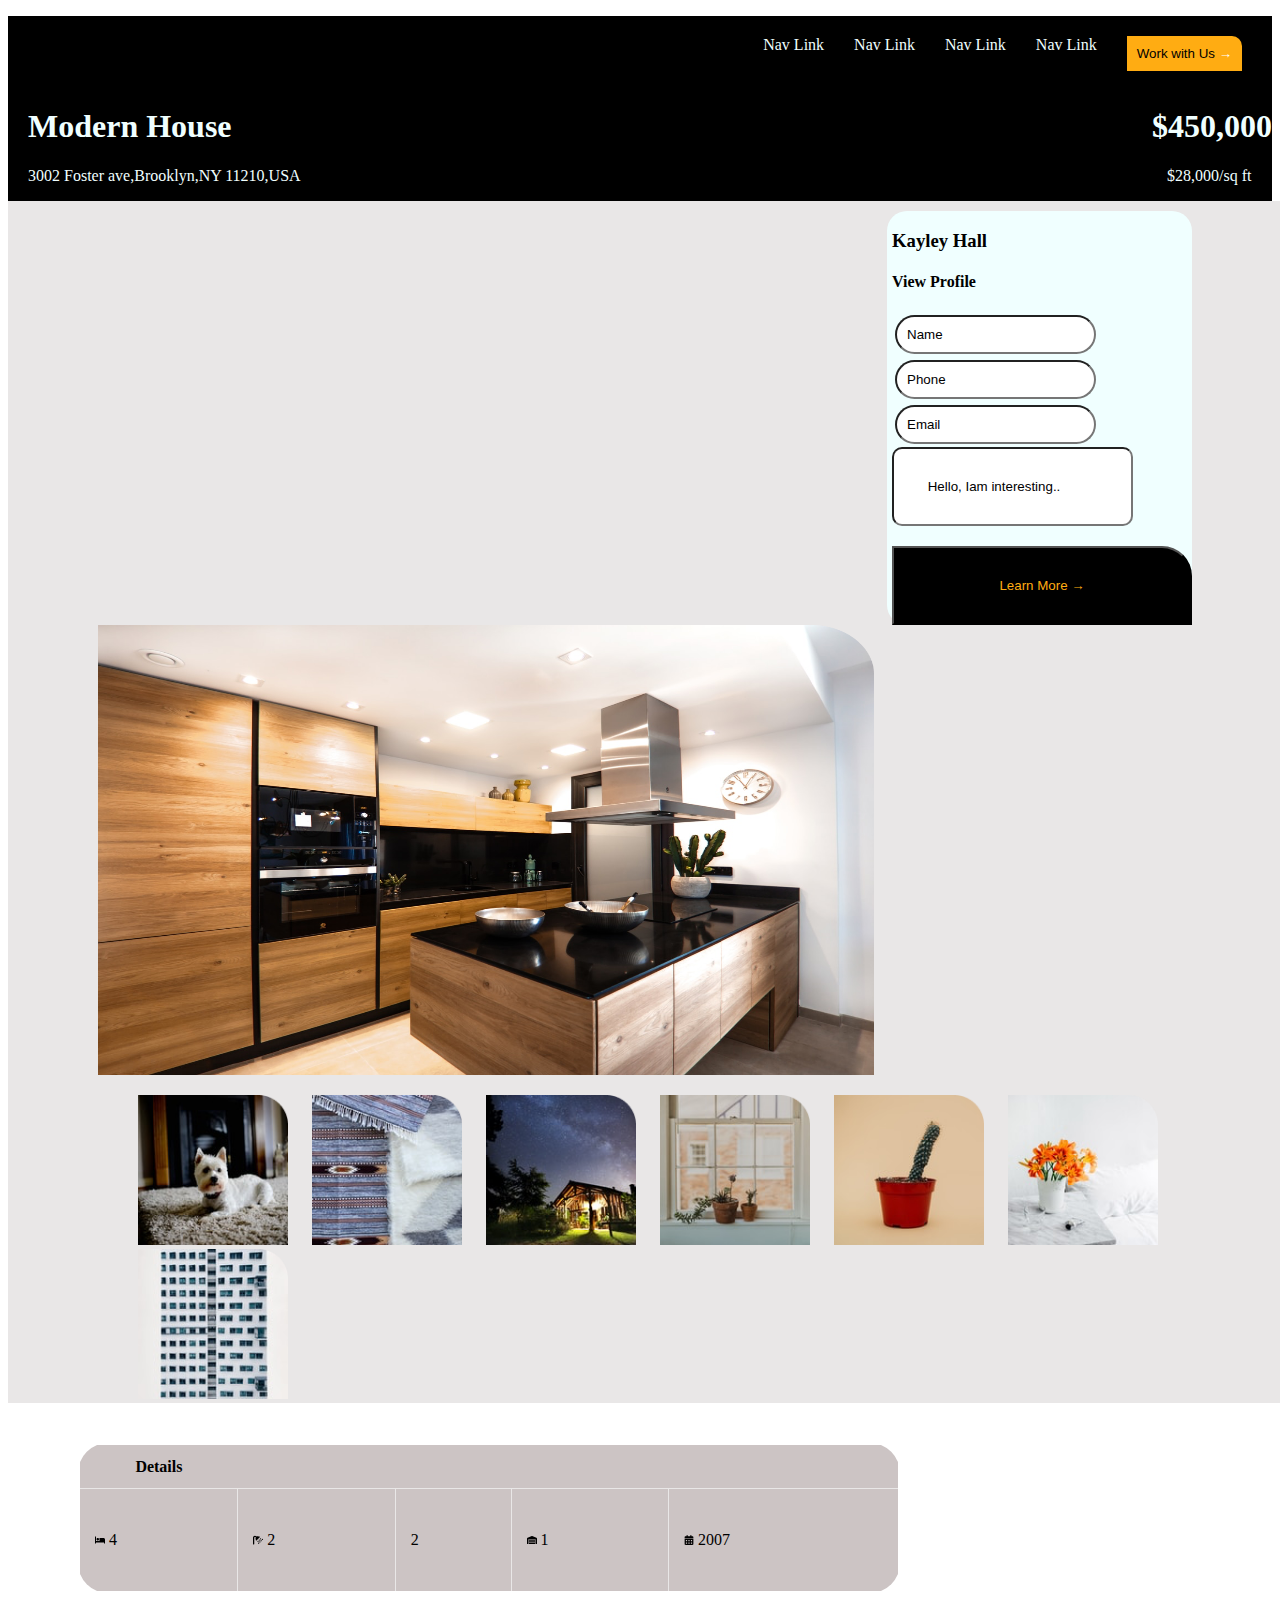
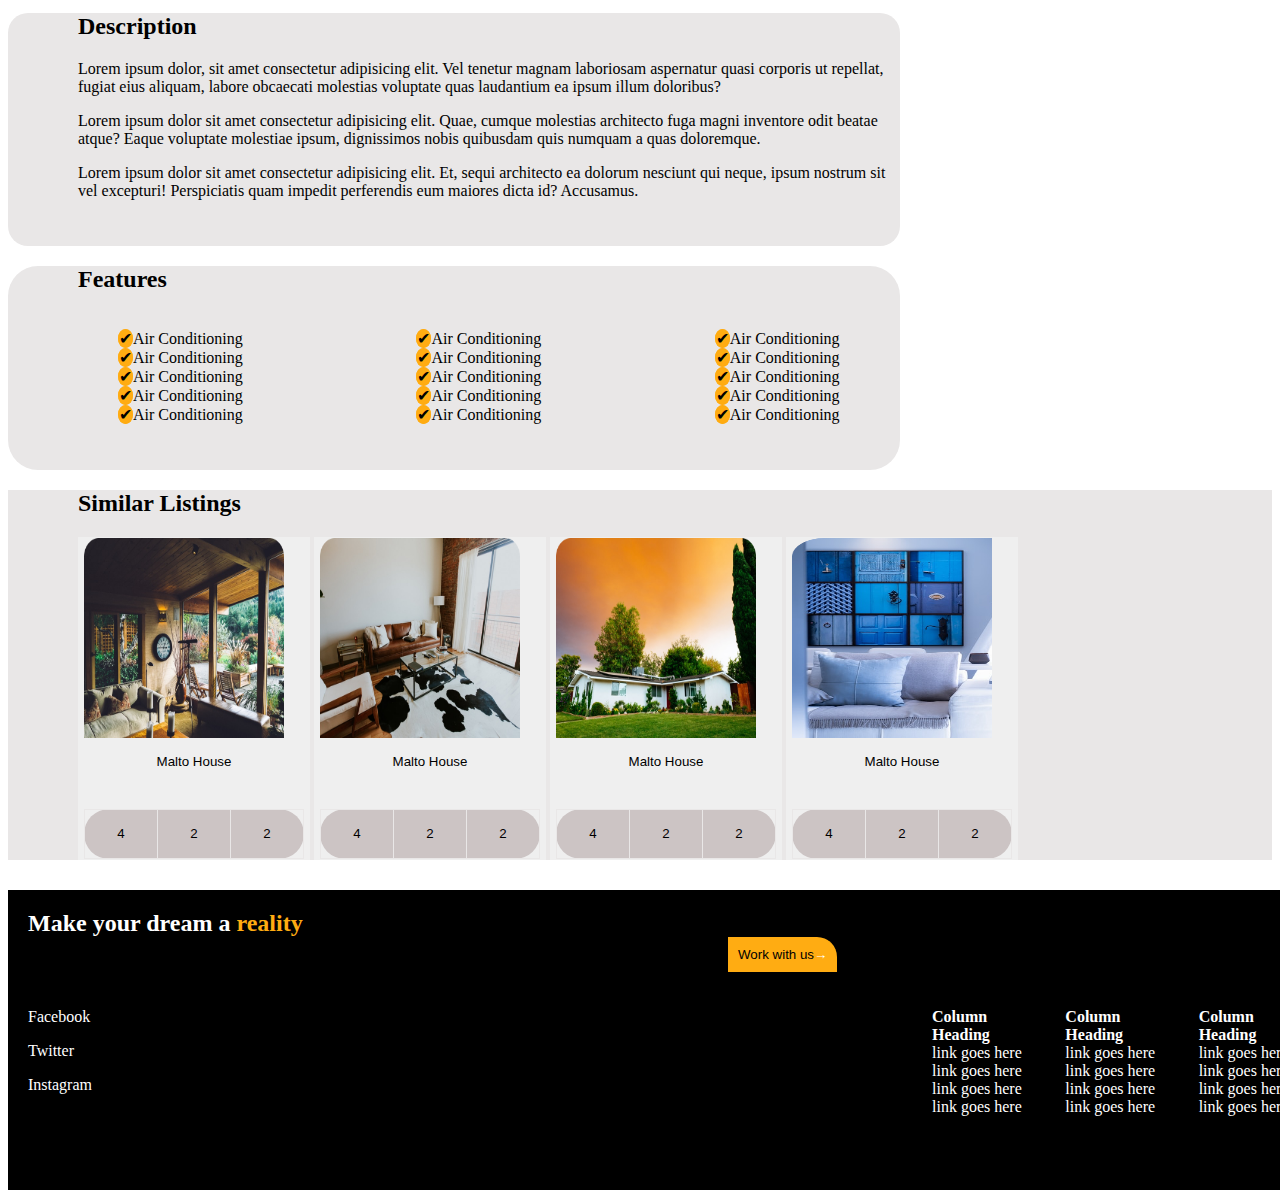
==== assests/page/index.html @ 12d3f443 "adds icons to class table" ====
<!DOCTYPE html>
<html lang="en">
<head>
    <meta charset="UTF-8">
    <meta http-equiv="X-UA-Compatible" content="IE=edge">
    <meta name="viewport" content="width=device-width, initial-scale=1.0">
    <title>Document</title>
    <link rel="stylesheet" href="../css/style.css">
</head>
<body>
    <header id="headerone">
       <ul>
           <li>Nav Link</li>
           <li>Nav Link</li>
           <li>Nav Link</li>
           <li>Nav Link</li>
           <li><button style="padding:10px; background-color: #FFAC12; border-top-right-radius: 10px;">Work with Us <span style="color:white"> &#8594</span></button></li>
       </ul> 
       <div id="headertwo">
            <div>
                <h1>Modern House</h1>
                <p>3002 Foster ave,Brooklyn,NY 11210,USA</p>
            </div>
            <div>
                <H1>$450,000</H1>
                <P style="padding-left:15px">$28,000/sq ft</P>
            </div>
       </div>
    </header>

    <section class="slideshow">
        <div>
            <form>
                <h3>Kayley Hall</h3>
                <h4> View Profile</h4>
            
                <input type="text" id="name" name="" value="Name"><br>
                <input type="tel" id="number" name="" value="Phone"><br>
                <input type="Email" id="email" name="" value="Email"><br>
                <input type="text" id="text" name="" value=" Hello, Iam interesting.."><br>
                <input type="Submit" id="submit" name="" value="Learn More &#8594"> <br>
            </form>
        <div id="homeimage">
            <img src="../image/Property House.png" width="65%" height="450px" id="slide1">
            <ul id="slidepic">
                <li><img src="../image/Rectangle.png" width="150px" height="150px"></li>
                <li><img src="../image/Rectangle-1.png" width="150px" height="150px"></li>
                <li><img src="../image/Rectangle-2.png" width="150px" height="150px"></li>
                <li><img src="../image/Rectangle-3.png" width="150px" height="150px"></li>
                <li><img src="../image/Rectangle-4.png" width="150px" height="150px"></li>
                <li><img src="../image/Rectangle-5.png" width="150px" height="150px"></li>
                <li><img src="../image/Rectangle-6.png" width="150px" height="150px"></li>
            </ul>
        </div>
    </section>
    <section class="table">
        <table>
            <th>Details</th>
            <tr>
                <td><svg xmlns="http://www.w3.org/2000/svg" viewBox="0 0 640 512"><path d="M176 288C220.1 288 256 252.1 256 208S220.1 128 176 128S96 163.9 96 208S131.9 288 176 288zM544 128H304C295.2 128 288 135.2 288 144V320H64V48C64 39.16 56.84 32 48 32h-32C7.163 32 0 39.16 0 48v416C0 472.8 7.163 480 16 480h32C56.84 480 64 472.8 64 464V416h512v48c0 8.837 7.163 16 16 16h32c8.837 0 16-7.163 16-16V224C640 170.1 597 128 544 128z"/></svg> 4</td>
                <td><svg xmlns="http://www.w3.org/2000/svg" viewBox="0 0 512 512"><path d="M288 384c-17.67 0-32 14.33-32 32c0 17.67 14.33 32 32 32s32-14.33 32-32C320 398.3 305.7 384 288 384zM416 256c-17.67 0-32 14.33-32 32c0 17.67 14.33 32 32 32s32-14.33 32-32C448 270.3 433.7 256 416 256zM480 192c-17.67 0-32 14.33-32 32c0 17.67 14.33 32 32 32s32-14.33 32-32C512 206.3 497.7 192 480 192zM288 320c0-17.67-14.33-32-32-32s-32 14.33-32 32c0 17.67 14.33 32 32 32S288 337.7 288 320zM320 224c-17.67 0-32 14.33-32 32c0 17.67 14.33 32 32 32s32-14.33 32-32C352 238.3 337.7 224 320 224zM384 224c17.67 0 32-14.33 32-32c0-17.67-14.33-32-32-32s-32 14.33-32 32C352 209.7 366.3 224 384 224zM352 320c-17.67 0-32 14.33-32 32c0 17.67 14.33 32 32 32s32-14.33 32-32C384 334.3 369.7 320 352 320zM347.3 91.31l-11.31-11.31c-6.248-6.248-16.38-6.248-22.63 0l-6.631 6.631c-35.15-26.29-81.81-29.16-119.6-8.779L170.5 61.25C132.2 22.95 63.65 18.33 21.98 71.16C7.027 90.11 0 114.3 0 138.4V464C0 472.8 7.164 480 16 480h32C56.84 480 64 472.8 64 464V131.9c0-19.78 16.09-35.87 35.88-35.87c9.438 0 18.69 3.828 25.38 10.5l16.61 16.61C121.5 160.9 124.3 207.6 150.6 242.7L144 249.4c-6.248 6.248-6.248 16.38 0 22.63l11.31 11.31c6.248 6.25 16.38 6.25 22.63 0l169.4-169.4C353.6 107.7 353.6 97.56 347.3 91.31z"/></svg> 2</td>
                <td>2</td>
                <td> <svg xmlns="http://www.w3.org/2000/svg" viewBox="0 0 640 512"><path d="M0 488V171.3C0 145.2 15.93 121.6 40.23 111.9L308.1 4.753C315.7 1.702 324.3 1.702 331.9 4.753L599.8 111.9C624.1 121.6 640 145.2 640 171.3V488C640 501.3 629.3 512 616 512H568C554.7 512 544 501.3 544 488V223.1C544 206.3 529.7 191.1 512 191.1H128C110.3 191.1 96 206.3 96 223.1V488C96 501.3 85.25 512 72 512H24C10.75 512 0 501.3 0 488zM152 512C138.7 512 128 501.3 128 488V432H512V488C512 501.3 501.3 512 488 512H152zM128 336H512V400H128V336zM128 224H512V304H128V224z"/></svg> 1</td>
                <td><svg xmlns="http://www.w3.org/2000/svg" viewBox="0 0 448 512"><path d="M160 32V64H288V32C288 14.33 302.3 0 320 0C337.7 0 352 14.33 352 32V64H400C426.5 64 448 85.49 448 112V160H0V112C0 85.49 21.49 64 48 64H96V32C96 14.33 110.3 0 128 0C145.7 0 160 14.33 160 32zM0 192H448V464C448 490.5 426.5 512 400 512H48C21.49 512 0 490.5 0 464V192zM64 304C64 312.8 71.16 320 80 320H112C120.8 320 128 312.8 128 304V272C128 263.2 120.8 256 112 256H80C71.16 256 64 263.2 64 272V304zM192 304C192 312.8 199.2 320 208 320H240C248.8 320 256 312.8 256 304V272C256 263.2 248.8 256 240 256H208C199.2 256 192 263.2 192 272V304zM336 256C327.2 256 320 263.2 320 272V304C320 312.8 327.2 320 336 320H368C376.8 320 384 312.8 384 304V272C384 263.2 376.8 256 368 256H336zM64 432C64 440.8 71.16 448 80 448H112C120.8 448 128 440.8 128 432V400C128 391.2 120.8 384 112 384H80C71.16 384 64 391.2 64 400V432zM208 384C199.2 384 192 391.2 192 400V432C192 440.8 199.2 448 208 448H240C248.8 448 256 440.8 256 432V400C256 391.2 248.8 384 240 384H208zM320 432C320 440.8 327.2 448 336 448H368C376.8 448 384 440.8 384 432V400C384 391.2 376.8 384 368 384H336C327.2 384 320 391.2 320 400V432z"/></svg> 2007</td>
            </tr>

        </table>

    </section>
    <section id="description">
        <h2>Description</h2>
        <p>Lorem ipsum dolor, sit amet consectetur adipisicing elit. Vel tenetur magnam laboriosam aspernatur quasi corporis ut repellat, fugiat eius aliquam, labore obcaecati molestias voluptate quas laudantium ea ipsum illum doloribus? </p>
        <P>Lorem ipsum dolor sit amet consectetur adipisicing elit. Quae, cumque molestias architecto fuga magni inventore odit beatae atque? Eaque voluptate molestiae ipsum, dignissimos nobis quibusdam quis numquam a quas doloremque.</P>
        <p>Lorem ipsum dolor sit amet consectetur adipisicing elit. Et, sequi architecto ea dolorum nesciunt qui neque, ipsum nostrum sit vel excepturi! Perspiciatis quam impedit perferendis eum maiores dicta id? Accusamus. </p>
    </section>
    
    <section id="features">
        <h2>Features</h2>
        <div id="featureone">
            <div>
                <ul>
                    <li> <span class="ticks">&#10004;</span>Air Conditioning</li>
                    <li><span class="ticks">&#10004;</span>Air Conditioning</li>
                    <li><span class="ticks">&#10004;</span>Air Conditioning</li>
                    <li><span class="ticks">&#10004;</span>Air Conditioning</li>
                    <li><span class="ticks">&#10004;</span>Air Conditioning</li>
                </ul>
            </div>
            <div>
                <ul>
                    <li><span class="ticks">&#10004;</span>Air Conditioning</li>
                    <li><span class="ticks">&#10004;</span>Air Conditioning</li>
                    <li><span class="ticks">&#10004;</span>Air Conditioning</li>
                    <li><span class="ticks">&#10004;</span>Air Conditioning</li>
                    <li><span class="ticks">&#10004;</span>Air Conditioning</li>
                </ul>
            </div>
            <div>
        
                <ul>
                    <li><span class="ticks">&#10004;</span>Air Conditioning</li>
                    <li><span class="ticks">&#10004;</span>Air Conditioning</li>
                    <li><span class="ticks">&#10004;</span>Air Conditioning</li>
                    <li><span class="ticks">&#10004;</span>Air Conditioning</li>
                    <li><span class="ticks">&#10004;</span>Air Conditioning</li>
                </ul>
            </div>
        </div>

    </section>
    <section>
        <h2 style="padding-left:70px">Similar Listings</h2>
        <div id="listings">
            <button>
                <img src="../image/Rectangle-7.png" width="200px" height="200px"   alt="">
                <p>Malto House</p>
                <table>
                    <tr>
                        <td>4</td>
                        <td>2</td>
                        <td>2</td>
                    </tr>
                </table>
            </button>
            <button>
        
                <img src="../image/Rectangle-8.png"  width="200px" height="200px"   alt="">
                <p>Malto House</p>
                <table>
                    <tr>
                        <tr>
                            <td>4</td>
                            <td>2</td>
                            <td>2</td>
                        </tr>
                    </tr>
                </table>
            </button>
            <button>
                <img src="../image/Rectangle-9.png"  width="200px" height="200px"  alt="">
                <p>Malto House</p>
                <table>
                    <tr>
                        <td>4</td>
                        <td>2</td>
                        <td>2</td>
                    </tr>
                </table>
            </button>
            <button>
                <img src="../image/Rectangle-10.png" width="200px" height="200px" alt="">
                <p>Malto House</p>
                <table>
                    <tr>
                        <td>4</td>
                        <td>2</td>
                        <td>2</td>
                    </tr>
                </table>
            </button>
        </div>
    </section>
    <section class="footertwo">
        <h2 style="margin-top:30px; padding-top: 20px;">Make your dream a  <span style="color:#FFAC12; padding-right: 300px;"> reality </span> <button style="padding:10px; background-color: #FFAC12;border-top-right-radius: 20px; margin-left: 700px;"> Work with us<span style="color:white">&#8594</span> </button></h2>
        <footer>
           
            <div id="social">
                <p>Facebook</p>
                <p>Twitter</p>
                <p>Instagram</p>
            </div>
            <div id="list">
                <ul>
                    <li><b>Column Heading</b></li>
                    <li>link goes here</li>
                    <li>link goes here</li>
                    <li>link goes here</li>
                    <li>link goes here</li>
                </ul>
                <ul>
                    <li><b>Column Heading</b></li>
                    <li>link goes here</li>
                    <li>link goes here</li>
                    <li>link goes here</li>
                    <li>link goes here</li>
                </ul>
                <ul>
                    <li><b>Column Heading</b></li>
                    <li>link goes here</li>
                    <li>link goes here</li>
                    <li>link goes here</li>
                    <li>link goes here</li>
                    
                </ul>
            </div>
        </footer>

    </section>
    
</body>
</html>
---- assests/css/style.css ----
body{
  font-family: poppins,Actor,Adamina;  
  
 
  
}
nav{
    width: 100%;
    height:500px;
    background-image:url("../image/moving\ 1.png");
    background-size: cover;
    
}
nav>ul{
    display: flex;
    justify-content:right;
}
nav>ul>li{
    display: inline-block;
    margin-right: 30px;
    color: rgb(72, 78, 78);
}
.navinfo{
    width: 50%;
    margin-top: 40px;
}
section{
    width:100%;
    background-color: rgb(233,231,231);

}
.sectiontwo{
    margin-top: 20px;
    display: flex;
    padding-left: 150px;
}
#image1{
    
padding: 10px;
}
#sectioninfo{
    padding-left: 100px;
}

section>div>ul{
    display: flex;
    list-style:none ;
    margin-top: 60px;
    
    
}
#row1{

    margin-left: 30px;
    justify-content: space-around;
    padding:20px;
    
    
}
#row2{
    margin-left: 30px;
    justify-content: space-around;
    padding:20px;
    margin-bottom: 20px;
    
}
.sectionthree{
    background-color: black;
    height: 300px;
    
   

}
.sectionthree h2{
    color: white;
}
.sectionthree ul{
    color: white;
    list-style: none;
}
.sectionthree p{
    color:white

}
footer{
    display: flex;
}
#three{
    display: flex;
    padding-top: 0px;
    margin-left: 800px;

}
button{
    border: 0px;
}



/* CSS code for page TWO */


#headerone{
    background-color: black;
    color: azure;
    padding-left: 20px;
}

#headertwo{
    display: flex;
    justify-content: space-between;
}
#headerone>ul{
    list-style: none;
    display: flex;
    justify-content:right;
    padding-top: 20px;
    
}
#headerone>ul>li{
    padding-right: 30px;
}
button{
    border-style: none;
}

.slideshow{
    padding-left: 20px;
}
#homeimage{
    padding-left: 70px;
}
#slidepic{

}

#slidepic li{
    
    display: inline-block

}
#slidepic>ul{
    width: 65%;
   
}

form{
    float: right;
    background-color: azure;
    margin-top: 10px;
    border-radius: 20px;
    padding-left: 5px;
    margin-right: 100px;
    
}
#name,#email,#number{
    border-radius: 20px;
    margin: 3px;
    padding: 10px;

}
#text{
    padding:30px;
    border-radius: 10px;
}
#submit{
    margin-top: 20px;
    background-color: black;
    color:#FFAC12;
    padding: 30px;
    width: 300px;
    border-top-right-radius: 30px;
}
table,tr,td{
    padding: 15px;
    border: 2px solid white;
    border-collapse: collapse;
    

}
table{
    width: 100%;
    margin-top:40px;
    margin-left: 0px;
    border-radius: 30px;
    background-color:rgb(204, 196, 196);
    height: 150px;

}
.table{
    background-color: white;
    border-radius: 20px;
    width: 65%;
    padding-left: 70px;
    
}
#description{
    border-radius: 20px;
    width: 65%;
    padding-left:70px;
    padding-bottom: 30px;
    
}
#featureone{
   display: flex;
   justify-content: space-between;
   padding-right: 60px;
   padding-bottom: 30px;


}
#features{
  border-radius: 30px;  
  width: 65%;
  padding-left: 70px;
}
#featureone>div>ul{
    list-style: none;

}
#feature>div>ul>li:before{
    content: '\2713';

}
.ticks{
    border-radius: 50%;
    border: 1px solid #FFAC12;
    background-color: #FFAC12;
}
.footertwo{
    background-color: black;
    height: 300px;
    padding-left: 20px;
   

}
.footertwo h2{
    color: white;
}
.footertwo ul{
    color: white;
    list-style: none;
}
.footertwo p{
    color:white

}
footer{
    display: flex;
}
#list{
    display: flex;
    padding-top: 0px;
    margin-left: 800px;
    
}
img{
margin-right:20px;
justify-content: space-between;
}

button>table{
    height:50px;
    padding-top:none;
    border-collapse: collapse;
    border:1px solid lightgrey
    
}
tr,td{
    border: 1px solid rgb(233,231,231);
    border-collapse: collapse;
}
#listings{
    padding-left: 70px;
}
svg{
    width: 10px;
    height: 10px;
}
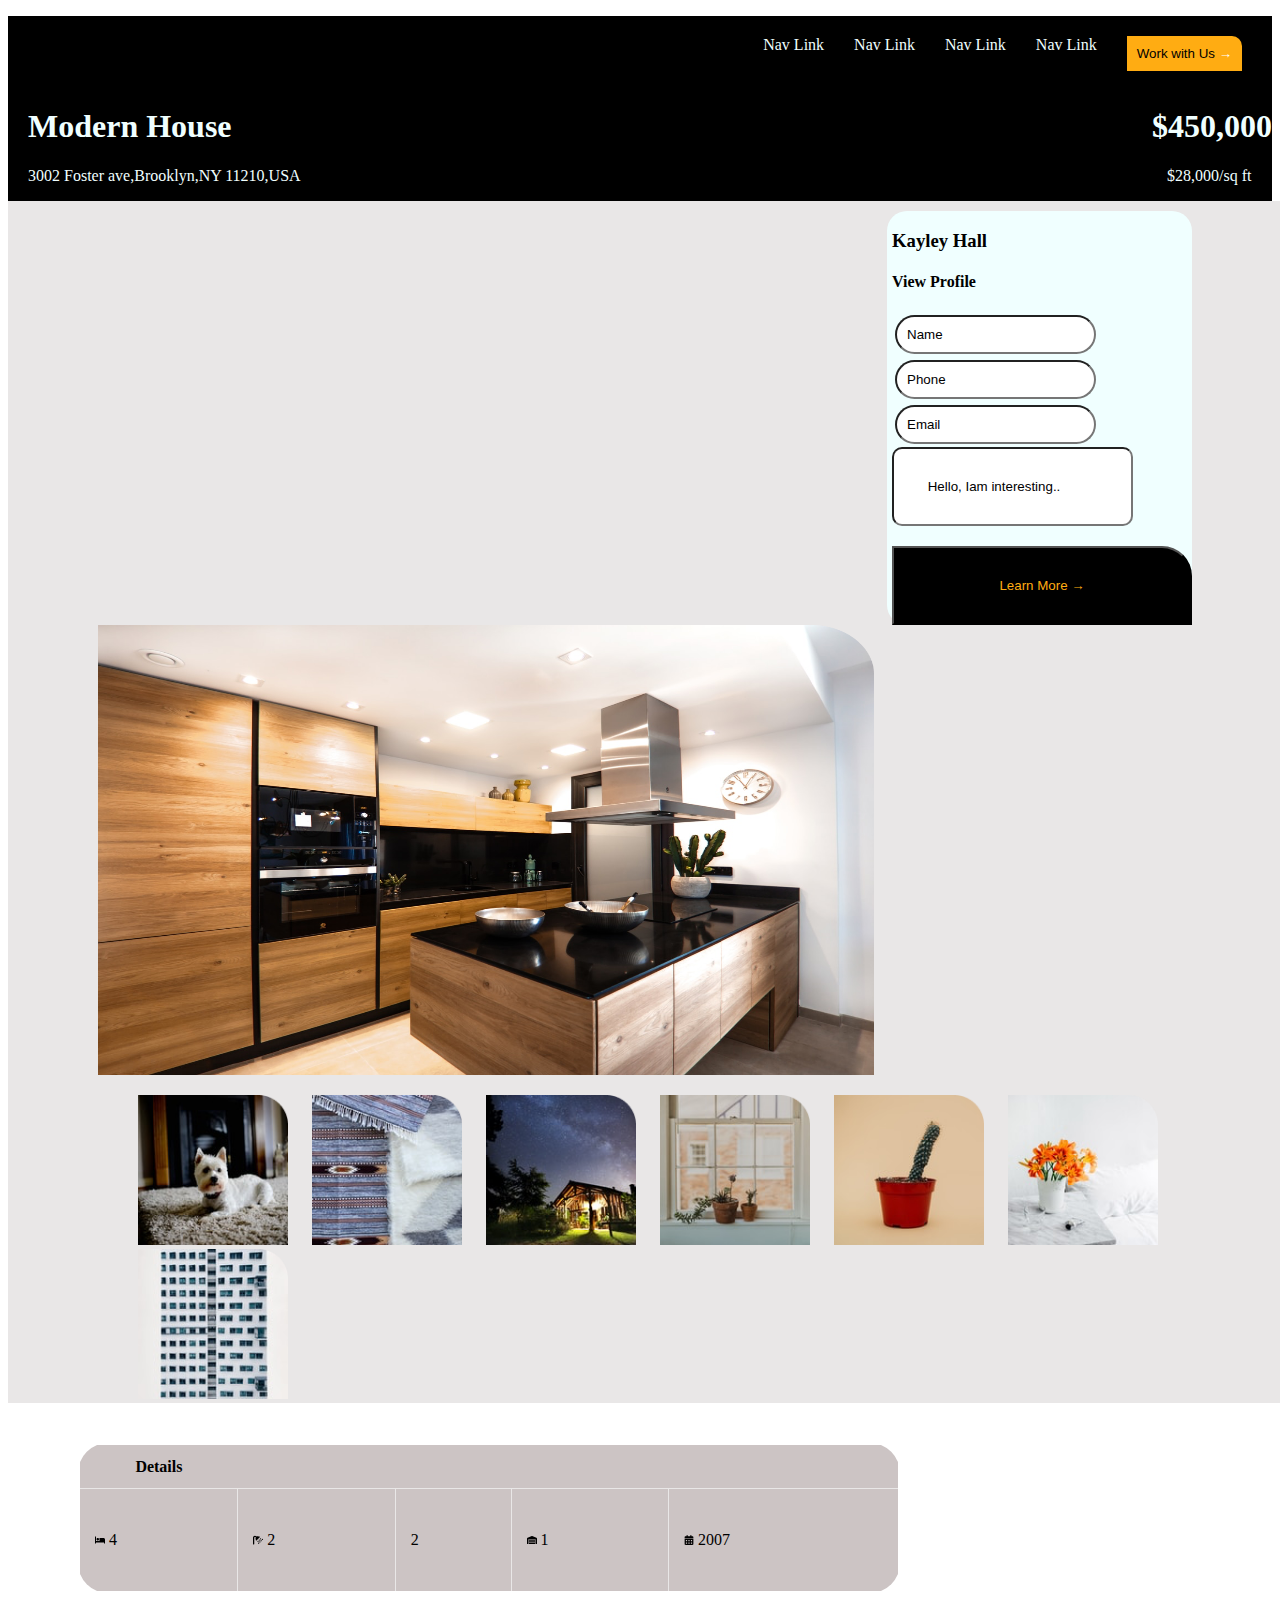
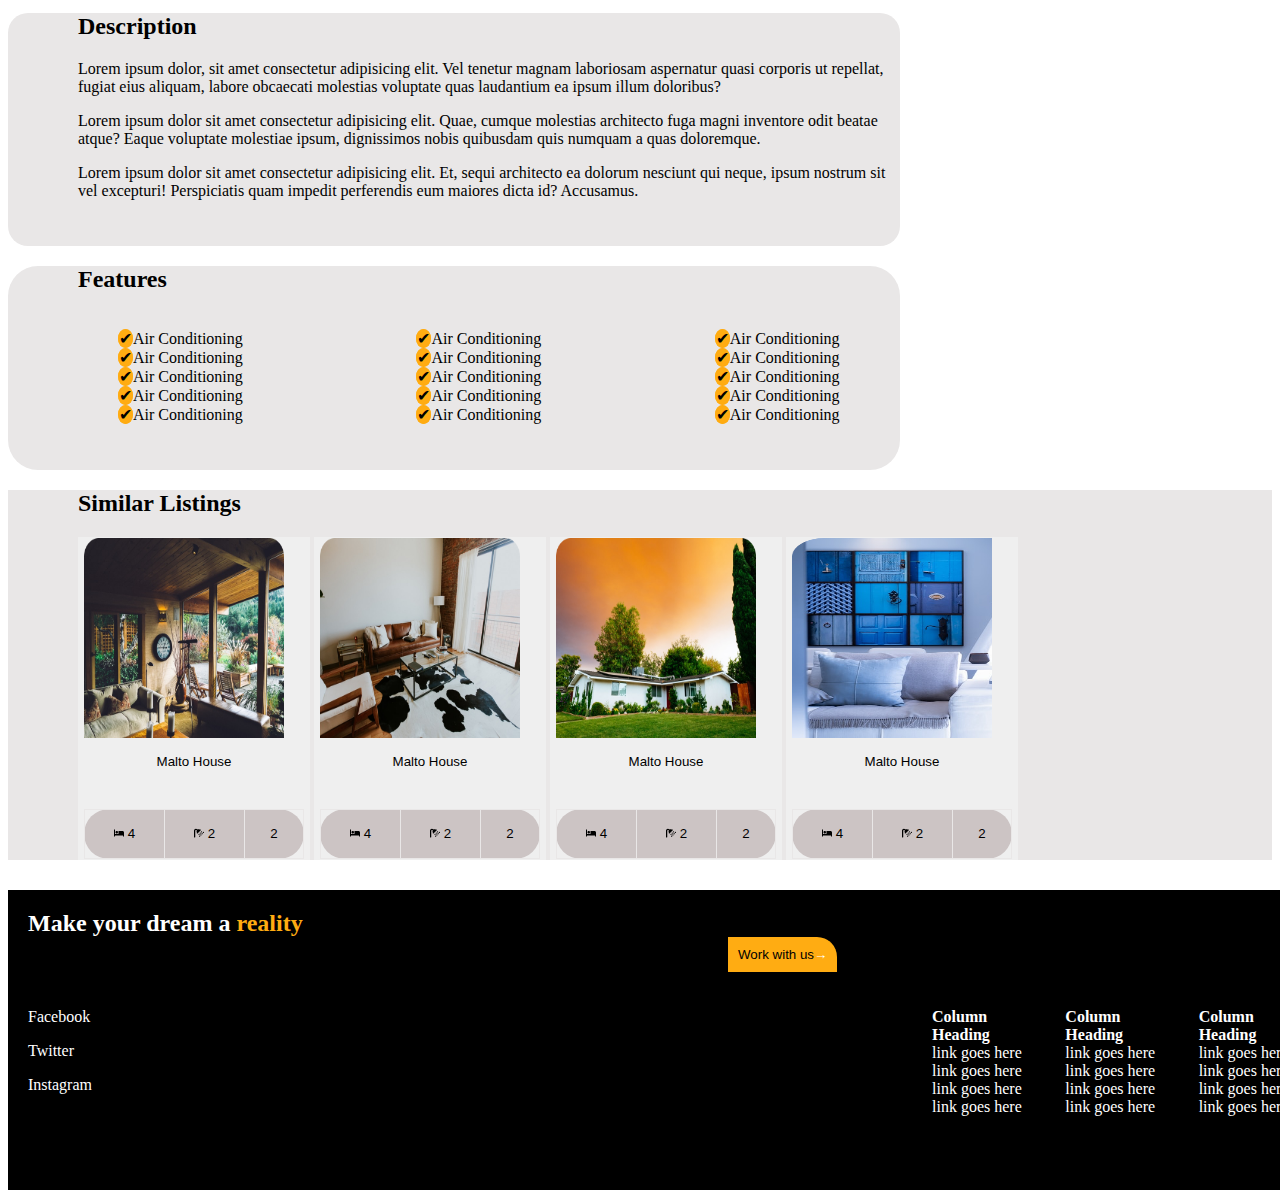
==== commit a178728f: "adds icons to id listings" ====
--- a/assests/page/index.html
+++ b/assests/page/index.html
@@ -116,8 +116,8 @@
                 <p>Malto House</p>
                 <table>
                     <tr>
-                        <td>4</td>
-                        <td>2</td>
+                        <td> <svg xmlns="http://www.w3.org/2000/svg" viewBox="0 0 640 512"><path d="M176 288C220.1 288 256 252.1 256 208S220.1 128 176 128S96 163.9 96 208S131.9 288 176 288zM544 128H304C295.2 128 288 135.2 288 144V320H64V48C64 39.16 56.84 32 48 32h-32C7.163 32 0 39.16 0 48v416C0 472.8 7.163 480 16 480h32C56.84 480 64 472.8 64 464V416h512v48c0 8.837 7.163 16 16 16h32c8.837 0 16-7.163 16-16V224C640 170.1 597 128 544 128z"/></svg> 4</td>
+                        <td><svg xmlns="http://www.w3.org/2000/svg" viewBox="0 0 512 512"><path d="M288 384c-17.67 0-32 14.33-32 32c0 17.67 14.33 32 32 32s32-14.33 32-32C320 398.3 305.7 384 288 384zM416 256c-17.67 0-32 14.33-32 32c0 17.67 14.33 32 32 32s32-14.33 32-32C448 270.3 433.7 256 416 256zM480 192c-17.67 0-32 14.33-32 32c0 17.67 14.33 32 32 32s32-14.33 32-32C512 206.3 497.7 192 480 192zM288 320c0-17.67-14.33-32-32-32s-32 14.33-32 32c0 17.67 14.33 32 32 32S288 337.7 288 320zM320 224c-17.67 0-32 14.33-32 32c0 17.67 14.33 32 32 32s32-14.33 32-32C352 238.3 337.7 224 320 224zM384 224c17.67 0 32-14.33 32-32c0-17.67-14.33-32-32-32s-32 14.33-32 32C352 209.7 366.3 224 384 224zM352 320c-17.67 0-32 14.33-32 32c0 17.67 14.33 32 32 32s32-14.33 32-32C384 334.3 369.7 320 352 320zM347.3 91.31l-11.31-11.31c-6.248-6.248-16.38-6.248-22.63 0l-6.631 6.631c-35.15-26.29-81.81-29.16-119.6-8.779L170.5 61.25C132.2 22.95 63.65 18.33 21.98 71.16C7.027 90.11 0 114.3 0 138.4V464C0 472.8 7.164 480 16 480h32C56.84 480 64 472.8 64 464V131.9c0-19.78 16.09-35.87 35.88-35.87c9.438 0 18.69 3.828 25.38 10.5l16.61 16.61C121.5 160.9 124.3 207.6 150.6 242.7L144 249.4c-6.248 6.248-6.248 16.38 0 22.63l11.31 11.31c6.248 6.25 16.38 6.25 22.63 0l169.4-169.4C353.6 107.7 353.6 97.56 347.3 91.31z"/></svg> 2</td>
                         <td>2</td>
                     </tr>
                 </table>
@@ -129,8 +129,8 @@
                 <table>
                     <tr>
                         <tr>
-                            <td>4</td>
-                            <td>2</td>
+                            <td><svg xmlns="http://www.w3.org/2000/svg" viewBox="0 0 640 512"><path d="M176 288C220.1 288 256 252.1 256 208S220.1 128 176 128S96 163.9 96 208S131.9 288 176 288zM544 128H304C295.2 128 288 135.2 288 144V320H64V48C64 39.16 56.84 32 48 32h-32C7.163 32 0 39.16 0 48v416C0 472.8 7.163 480 16 480h32C56.84 480 64 472.8 64 464V416h512v48c0 8.837 7.163 16 16 16h32c8.837 0 16-7.163 16-16V224C640 170.1 597 128 544 128z"/></svg> 4</td>
+                            <td><svg xmlns="http://www.w3.org/2000/svg" viewBox="0 0 512 512"><path d="M288 384c-17.67 0-32 14.33-32 32c0 17.67 14.33 32 32 32s32-14.33 32-32C320 398.3 305.7 384 288 384zM416 256c-17.67 0-32 14.33-32 32c0 17.67 14.33 32 32 32s32-14.33 32-32C448 270.3 433.7 256 416 256zM480 192c-17.67 0-32 14.33-32 32c0 17.67 14.33 32 32 32s32-14.33 32-32C512 206.3 497.7 192 480 192zM288 320c0-17.67-14.33-32-32-32s-32 14.33-32 32c0 17.67 14.33 32 32 32S288 337.7 288 320zM320 224c-17.67 0-32 14.33-32 32c0 17.67 14.33 32 32 32s32-14.33 32-32C352 238.3 337.7 224 320 224zM384 224c17.67 0 32-14.33 32-32c0-17.67-14.33-32-32-32s-32 14.33-32 32C352 209.7 366.3 224 384 224zM352 320c-17.67 0-32 14.33-32 32c0 17.67 14.33 32 32 32s32-14.33 32-32C384 334.3 369.7 320 352 320zM347.3 91.31l-11.31-11.31c-6.248-6.248-16.38-6.248-22.63 0l-6.631 6.631c-35.15-26.29-81.81-29.16-119.6-8.779L170.5 61.25C132.2 22.95 63.65 18.33 21.98 71.16C7.027 90.11 0 114.3 0 138.4V464C0 472.8 7.164 480 16 480h32C56.84 480 64 472.8 64 464V131.9c0-19.78 16.09-35.87 35.88-35.87c9.438 0 18.69 3.828 25.38 10.5l16.61 16.61C121.5 160.9 124.3 207.6 150.6 242.7L144 249.4c-6.248 6.248-6.248 16.38 0 22.63l11.31 11.31c6.248 6.25 16.38 6.25 22.63 0l169.4-169.4C353.6 107.7 353.6 97.56 347.3 91.31z"/></svg> 2</td>
                             <td>2</td>
                         </tr>
                     </tr>
@@ -141,9 +141,9 @@
                 <p>Malto House</p>
                 <table>
                     <tr>
-                        <td>4</td>
+                        <td><svg xmlns="http://www.w3.org/2000/svg" viewBox="0 0 640 512"><path d="M176 288C220.1 288 256 252.1 256 208S220.1 128 176 128S96 163.9 96 208S131.9 288 176 288zM544 128H304C295.2 128 288 135.2 288 144V320H64V48C64 39.16 56.84 32 48 32h-32C7.163 32 0 39.16 0 48v416C0 472.8 7.163 480 16 480h32C56.84 480 64 472.8 64 464V416h512v48c0 8.837 7.163 16 16 16h32c8.837 0 16-7.163 16-16V224C640 170.1 597 128 544 128z"/></svg> 4</td>
+                        <td><svg xmlns="http://www.w3.org/2000/svg" viewBox="0 0 512 512"><path d="M288 384c-17.67 0-32 14.33-32 32c0 17.67 14.33 32 32 32s32-14.33 32-32C320 398.3 305.7 384 288 384zM416 256c-17.67 0-32 14.33-32 32c0 17.67 14.33 32 32 32s32-14.33 32-32C448 270.3 433.7 256 416 256zM480 192c-17.67 0-32 14.33-32 32c0 17.67 14.33 32 32 32s32-14.33 32-32C512 206.3 497.7 192 480 192zM288 320c0-17.67-14.33-32-32-32s-32 14.33-32 32c0 17.67 14.33 32 32 32S288 337.7 288 320zM320 224c-17.67 0-32 14.33-32 32c0 17.67 14.33 32 32 32s32-14.33 32-32C352 238.3 337.7 224 320 224zM384 224c17.67 0 32-14.33 32-32c0-17.67-14.33-32-32-32s-32 14.33-32 32C352 209.7 366.3 224 384 224zM352 320c-17.67 0-32 14.33-32 32c0 17.67 14.33 32 32 32s32-14.33 32-32C384 334.3 369.7 320 352 320zM347.3 91.31l-11.31-11.31c-6.248-6.248-16.38-6.248-22.63 0l-6.631 6.631c-35.15-26.29-81.81-29.16-119.6-8.779L170.5 61.25C132.2 22.95 63.65 18.33 21.98 71.16C7.027 90.11 0 114.3 0 138.4V464C0 472.8 7.164 480 16 480h32C56.84 480 64 472.8 64 464V131.9c0-19.78 16.09-35.87 35.88-35.87c9.438 0 18.69 3.828 25.38 10.5l16.61 16.61C121.5 160.9 124.3 207.6 150.6 242.7L144 249.4c-6.248 6.248-6.248 16.38 0 22.63l11.31 11.31c6.248 6.25 16.38 6.25 22.63 0l169.4-169.4C353.6 107.7 353.6 97.56 347.3 91.31z"/></svg> 2</td>
                         <td>2</td>
-                        <td>2</td>
                     </tr>
                 </table>
             </button>
@@ -152,8 +152,8 @@
                 <p>Malto House</p>
                 <table>
                     <tr>
-                        <td>4</td>
-                        <td>2</td>
+                        <td> <svg xmlns="http://www.w3.org/2000/svg" viewBox="0 0 640 512"><path d="M176 288C220.1 288 256 252.1 256 208S220.1 128 176 128S96 163.9 96 208S131.9 288 176 288zM544 128H304C295.2 128 288 135.2 288 144V320H64V48C64 39.16 56.84 32 48 32h-32C7.163 32 0 39.16 0 48v416C0 472.8 7.163 480 16 480h32C56.84 480 64 472.8 64 464V416h512v48c0 8.837 7.163 16 16 16h32c8.837 0 16-7.163 16-16V224C640 170.1 597 128 544 128z"/></svg> 4</td>
+                        <td><svg xmlns="http://www.w3.org/2000/svg" viewBox="0 0 512 512"><path d="M288 384c-17.67 0-32 14.33-32 32c0 17.67 14.33 32 32 32s32-14.33 32-32C320 398.3 305.7 384 288 384zM416 256c-17.67 0-32 14.33-32 32c0 17.67 14.33 32 32 32s32-14.33 32-32C448 270.3 433.7 256 416 256zM480 192c-17.67 0-32 14.33-32 32c0 17.67 14.33 32 32 32s32-14.33 32-32C512 206.3 497.7 192 480 192zM288 320c0-17.67-14.33-32-32-32s-32 14.33-32 32c0 17.67 14.33 32 32 32S288 337.7 288 320zM320 224c-17.67 0-32 14.33-32 32c0 17.67 14.33 32 32 32s32-14.33 32-32C352 238.3 337.7 224 320 224zM384 224c17.67 0 32-14.33 32-32c0-17.67-14.33-32-32-32s-32 14.33-32 32C352 209.7 366.3 224 384 224zM352 320c-17.67 0-32 14.33-32 32c0 17.67 14.33 32 32 32s32-14.33 32-32C384 334.3 369.7 320 352 320zM347.3 91.31l-11.31-11.31c-6.248-6.248-16.38-6.248-22.63 0l-6.631 6.631c-35.15-26.29-81.81-29.16-119.6-8.779L170.5 61.25C132.2 22.95 63.65 18.33 21.98 71.16C7.027 90.11 0 114.3 0 138.4V464C0 472.8 7.164 480 16 480h32C56.84 480 64 472.8 64 464V131.9c0-19.78 16.09-35.87 35.88-35.87c9.438 0 18.69 3.828 25.38 10.5l16.61 16.61C121.5 160.9 124.3 207.6 150.6 242.7L144 249.4c-6.248 6.248-6.248 16.38 0 22.63l11.31 11.31c6.248 6.25 16.38 6.25 22.63 0l169.4-169.4C353.6 107.7 353.6 97.56 347.3 91.31z"/></svg> 2</td>
                         <td>2</td>
                     </tr>
                 </table>
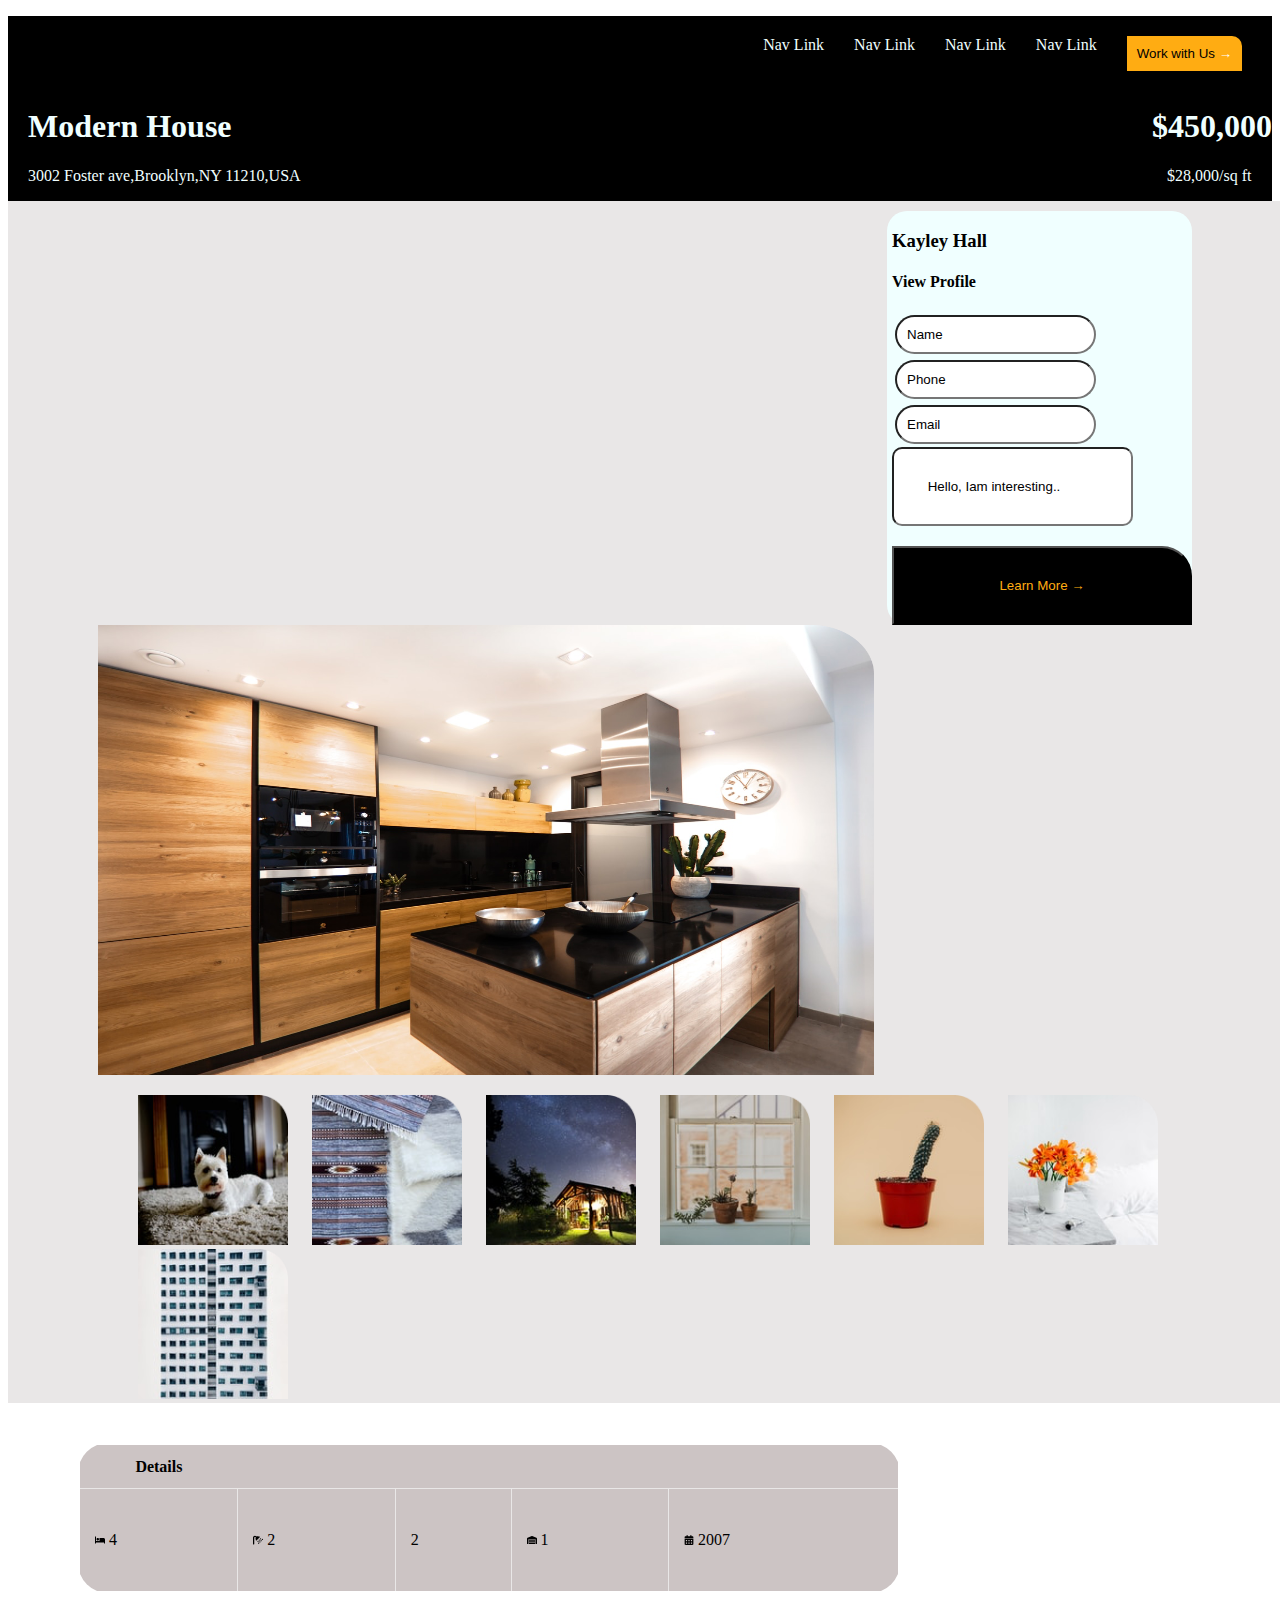
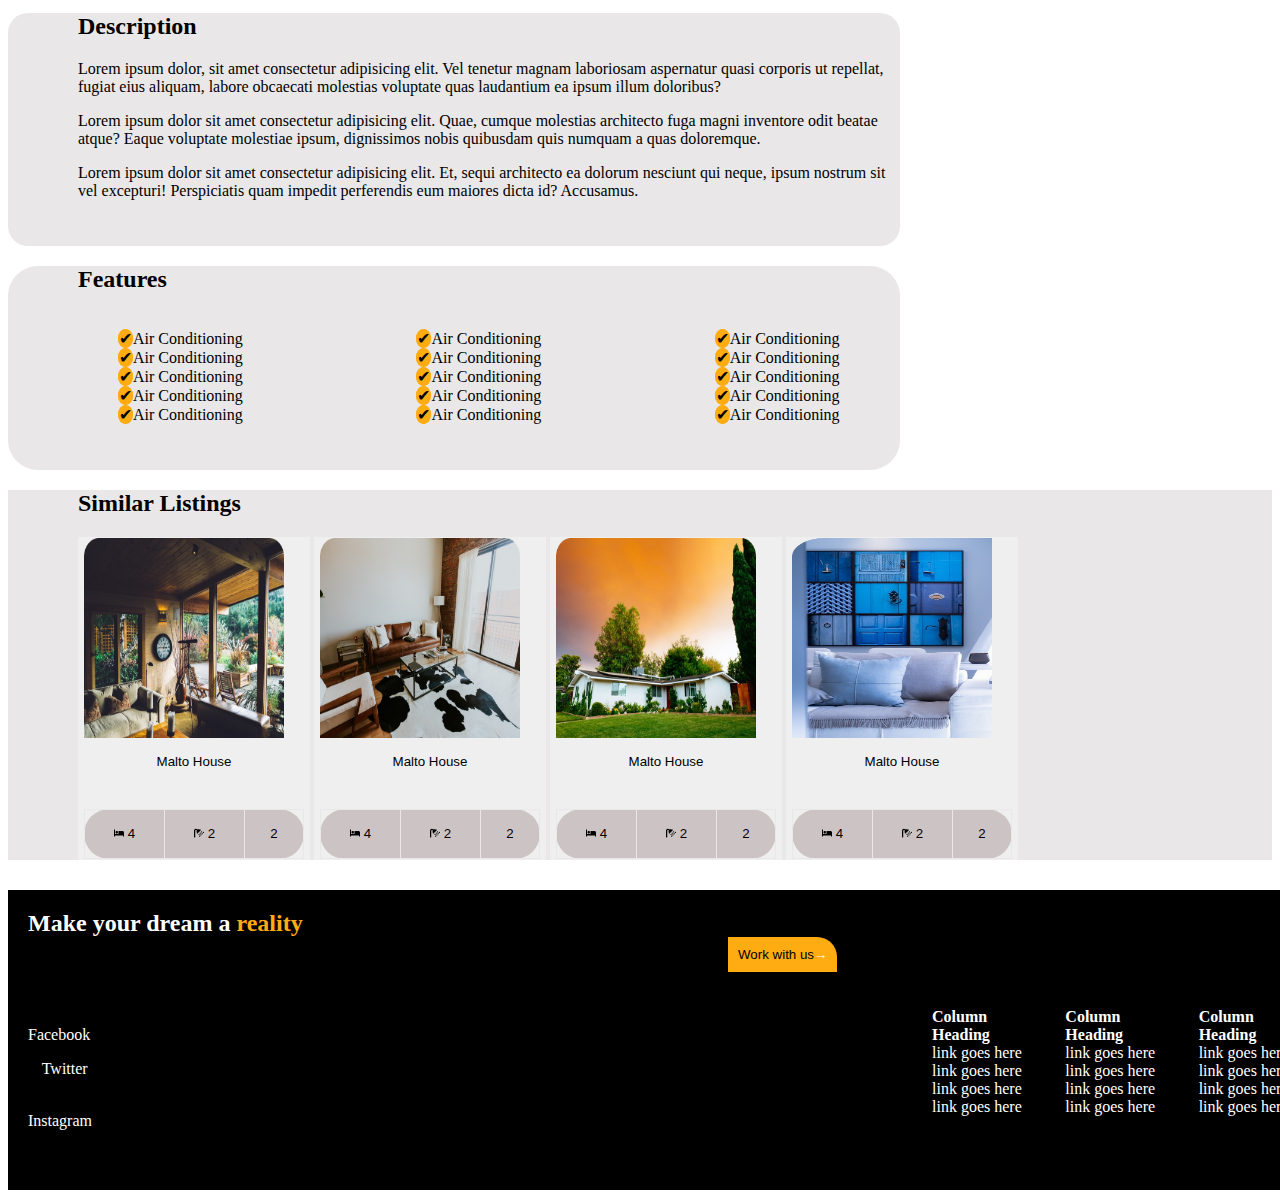
==== commit 40f61fa5: "adds social media icons on id social" ====
--- a/assests/page/index.html
+++ b/assests/page/index.html
@@ -165,9 +165,9 @@
         <footer>
            
             <div id="social">
-                <p>Facebook</p>
-                <p>Twitter</p>
-                <p>Instagram</p>
+                <p><svg xmlns="http://www.w3.org/2000/svg" viewBox="0 0 512 512"><path d="M504 256C504 119 393 8 256 8S8 119 8 256c0 123.78 90.69 226.38 209.25 245V327.69h-63V256h63v-54.64c0-62.15 37-96.48 93.67-96.48 27.14 0 55.52 4.84 55.52 4.84v61h-31.28c-30.8 0-40.41 19.12-40.41 38.73V256h68.78l-11 71.69h-57.78V501C413.31 482.38 504 379.78 504 256z"/></svg>Facebook</p>
+                <p><svg xmlns="http://www.w3.org/2000/svg" viewBox="0 0 512 512"><path d="M459.37 151.716c.325 4.548.325 9.097.325 13.645 0 138.72-105.583 298.558-298.558 298.558-59.452 0-114.68-17.219-161.137-47.106 8.447.974 16.568 1.299 25.34 1.299 49.055 0 94.213-16.568 130.274-44.832-46.132-.975-84.792-31.188-98.112-72.772 6.498.974 12.995 1.624 19.818 1.624 9.421 0 18.843-1.3 27.614-3.573-48.081-9.747-84.143-51.98-84.143-102.985v-1.299c13.969 7.797 30.214 12.67 47.431 13.319-28.264-18.843-46.781-51.005-46.781-87.391 0-19.492 5.197-37.36 14.294-52.954 51.655 63.675 129.3 105.258 216.365 109.807-1.624-7.797-2.599-15.918-2.599-24.04 0-57.828 46.782-104.934 104.934-104.934 30.213 0 57.502 12.67 76.67 33.137 23.715-4.548 46.456-13.32 66.599-25.34-7.798 24.366-24.366 44.833-46.132 57.827 21.117-2.273 41.584-8.122 60.426-16.243-14.292 20.791-32.161 39.308-52.628 54.253z"/></svg> Twitter</p>
+                <p><svg xmlns="http://www.w3.org/2000/svg" viewBox="0 0 448 512"><path d="M224.1 141c-63.6 0-114.9 51.3-114.9 114.9s51.3 114.9 114.9 114.9S339 319.5 339 255.9 287.7 141 224.1 141zm0 189.6c-41.1 0-74.7-33.5-74.7-74.7s33.5-74.7 74.7-74.7 74.7 33.5 74.7 74.7-33.6 74.7-74.7 74.7zm146.4-194.3c0 14.9-12 26.8-26.8 26.8-14.9 0-26.8-12-26.8-26.8s12-26.8 26.8-26.8 26.8 12 26.8 26.8zm76.1 27.2c-1.7-35.9-9.9-67.7-36.2-93.9-26.2-26.2-58-34.4-93.9-36.2-37-2.1-147.9-2.1-184.9 0-35.8 1.7-67.6 9.9-93.9 36.1s-34.4 58-36.2 93.9c-2.1 37-2.1 147.9 0 184.9 1.7 35.9 9.9 67.7 36.2 93.9s58 34.4 93.9 36.2c37 2.1 147.9 2.1 184.9 0 35.9-1.7 67.7-9.9 93.9-36.2 26.2-26.2 34.4-58 36.2-93.9 2.1-37 2.1-147.8 0-184.8zM398.8 388c-7.8 19.6-22.9 34.7-42.6 42.6-29.5 11.7-99.5 9-132.1 9s-102.7 2.6-132.1-9c-19.6-7.8-34.7-22.9-42.6-42.6-11.7-29.5-9-99.5-9-132.1s-2.6-102.7 9-132.1c7.8-19.6 22.9-34.7 42.6-42.6 29.5-11.7 99.5-9 132.1-9s102.7-2.6 132.1 9c19.6 7.8 34.7 22.9 42.6 42.6 11.7 29.5 9 99.5 9 132.1s2.7 102.7-9 132.1z"/></svg>Instagram</p>
             </div>
             <div id="list">
                 <ul>
--- a/assests/css/style.css
+++ b/assests/css/style.css
@@ -279,7 +279,9 @@
 }
 
 
-   
+#social>p>svg{
+    color: white;
+}
    
 
 
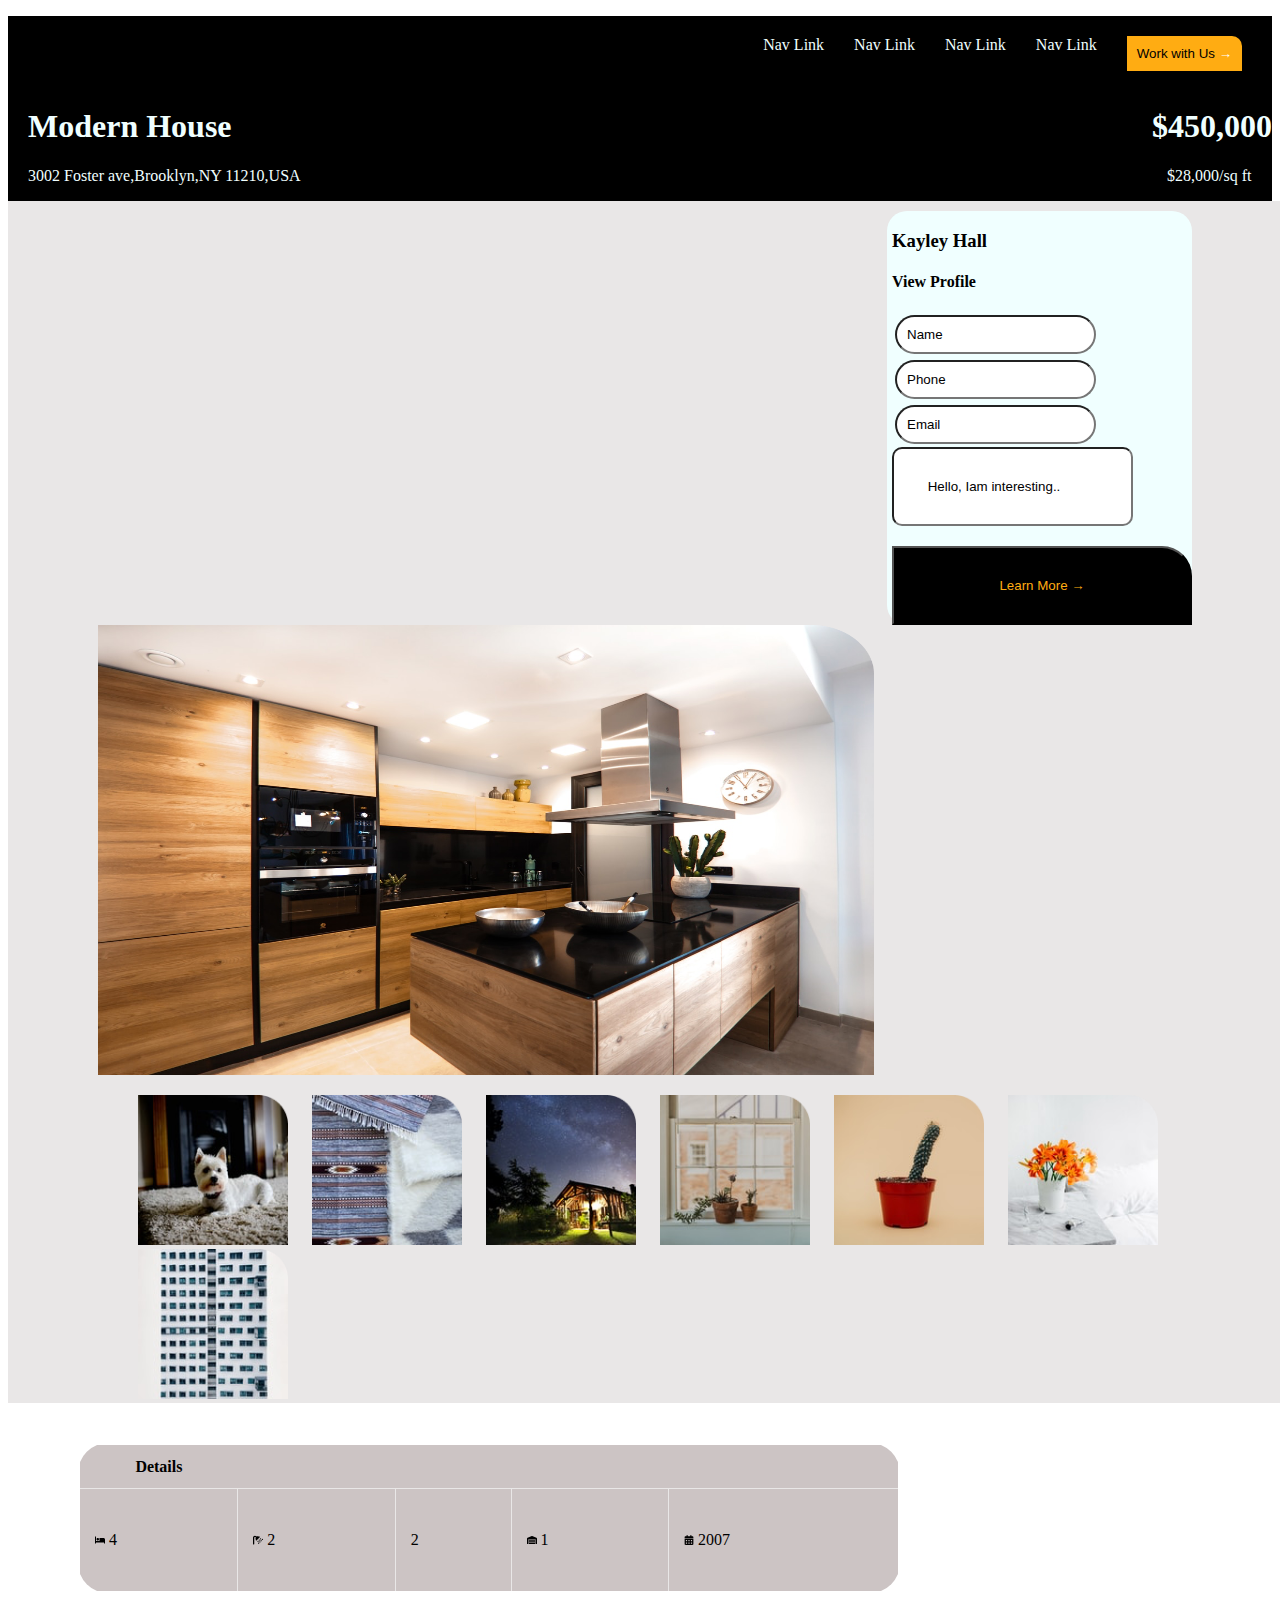
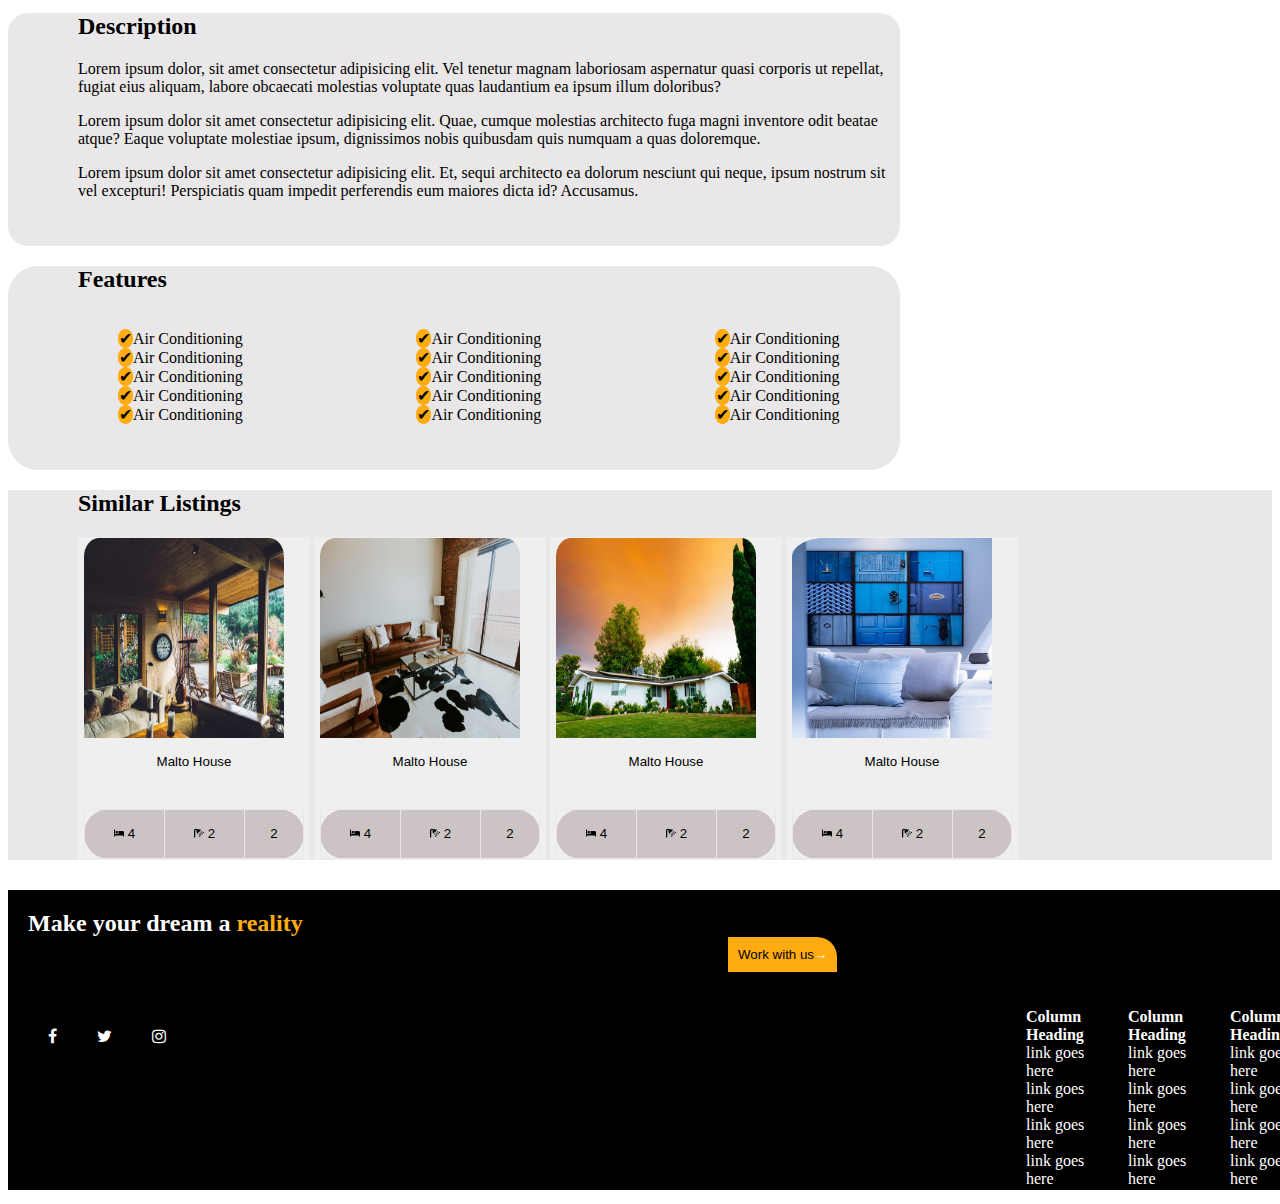
==== commit c6a93da6: "changes the social media icons" ====
--- a/assests/page/index.html
+++ b/assests/page/index.html
@@ -6,6 +6,7 @@
     <meta name="viewport" content="width=device-width, initial-scale=1.0">
     <title>Document</title>
     <link rel="stylesheet" href="../css/style.css">
+    <link rel="stylesheet" href="https://cdnjs.cloudflare.com/ajax/libs/font-awesome/4.7.0/css/font-awesome.min.css">
 </head>
 <body>
     <header id="headerone">
@@ -165,9 +166,9 @@
         <footer>
            
             <div id="social">
-                <p><svg xmlns="http://www.w3.org/2000/svg" viewBox="0 0 512 512"><path d="M504 256C504 119 393 8 256 8S8 119 8 256c0 123.78 90.69 226.38 209.25 245V327.69h-63V256h63v-54.64c0-62.15 37-96.48 93.67-96.48 27.14 0 55.52 4.84 55.52 4.84v61h-31.28c-30.8 0-40.41 19.12-40.41 38.73V256h68.78l-11 71.69h-57.78V501C413.31 482.38 504 379.78 504 256z"/></svg>Facebook</p>
-                <p><svg xmlns="http://www.w3.org/2000/svg" viewBox="0 0 512 512"><path d="M459.37 151.716c.325 4.548.325 9.097.325 13.645 0 138.72-105.583 298.558-298.558 298.558-59.452 0-114.68-17.219-161.137-47.106 8.447.974 16.568 1.299 25.34 1.299 49.055 0 94.213-16.568 130.274-44.832-46.132-.975-84.792-31.188-98.112-72.772 6.498.974 12.995 1.624 19.818 1.624 9.421 0 18.843-1.3 27.614-3.573-48.081-9.747-84.143-51.98-84.143-102.985v-1.299c13.969 7.797 30.214 12.67 47.431 13.319-28.264-18.843-46.781-51.005-46.781-87.391 0-19.492 5.197-37.36 14.294-52.954 51.655 63.675 129.3 105.258 216.365 109.807-1.624-7.797-2.599-15.918-2.599-24.04 0-57.828 46.782-104.934 104.934-104.934 30.213 0 57.502 12.67 76.67 33.137 23.715-4.548 46.456-13.32 66.599-25.34-7.798 24.366-24.366 44.833-46.132 57.827 21.117-2.273 41.584-8.122 60.426-16.243-14.292 20.791-32.161 39.308-52.628 54.253z"/></svg> Twitter</p>
-                <p><svg xmlns="http://www.w3.org/2000/svg" viewBox="0 0 448 512"><path d="M224.1 141c-63.6 0-114.9 51.3-114.9 114.9s51.3 114.9 114.9 114.9S339 319.5 339 255.9 287.7 141 224.1 141zm0 189.6c-41.1 0-74.7-33.5-74.7-74.7s33.5-74.7 74.7-74.7 74.7 33.5 74.7 74.7-33.6 74.7-74.7 74.7zm146.4-194.3c0 14.9-12 26.8-26.8 26.8-14.9 0-26.8-12-26.8-26.8s12-26.8 26.8-26.8 26.8 12 26.8 26.8zm76.1 27.2c-1.7-35.9-9.9-67.7-36.2-93.9-26.2-26.2-58-34.4-93.9-36.2-37-2.1-147.9-2.1-184.9 0-35.8 1.7-67.6 9.9-93.9 36.1s-34.4 58-36.2 93.9c-2.1 37-2.1 147.9 0 184.9 1.7 35.9 9.9 67.7 36.2 93.9s58 34.4 93.9 36.2c37 2.1 147.9 2.1 184.9 0 35.9-1.7 67.7-9.9 93.9-36.2 26.2-26.2 34.4-58 36.2-93.9 2.1-37 2.1-147.8 0-184.8zM398.8 388c-7.8 19.6-22.9 34.7-42.6 42.6-29.5 11.7-99.5 9-132.1 9s-102.7 2.6-132.1-9c-19.6-7.8-34.7-22.9-42.6-42.6-11.7-29.5-9-99.5-9-132.1s-2.6-102.7 9-132.1c7.8-19.6 22.9-34.7 42.6-42.6 29.5-11.7 99.5-9 132.1-9s102.7-2.6 132.1 9c19.6 7.8 34.7 22.9 42.6 42.6 11.7 29.5 9 99.5 9 132.1s2.7 102.7-9 132.1z"/></svg>Instagram</p>
+                <p><a href="#" class="fa fa-facebook"></a></p>
+                <p><a href="#" class="fa fa-twitter"></a></p>
+                <p><a href="#" class="fa fa-instagram"></a></p>
             </div>
             <div id="list">
                 <ul>
--- a/assests/css/style.css
+++ b/assests/css/style.css
@@ -67,7 +67,8 @@
 .sectionthree{
     background-color: black;
     height: 300px;
-    
+    padding-left: 50px;
+    padding-top: 10px;
    
 
 }
@@ -93,6 +94,16 @@
 }
 button{
     border: 0px;
+}
+#para a{
+    color: white;
+    text-decoration: none;
+    padding: 20px;
+    
+}
+#para{
+    display: flex;
+
 }
 
 
@@ -277,12 +288,20 @@
     width: 10px;
     height: 10px;
 }
-
-
-#social>p>svg{
-    color: white;
-}
-   
+#social a{
+    color: white;
+    text-decoration: none;
+    padding: 20px;
+    
+}
+#social{
+    display: flex;
+}
+    
+
+
+
+
 
 
 
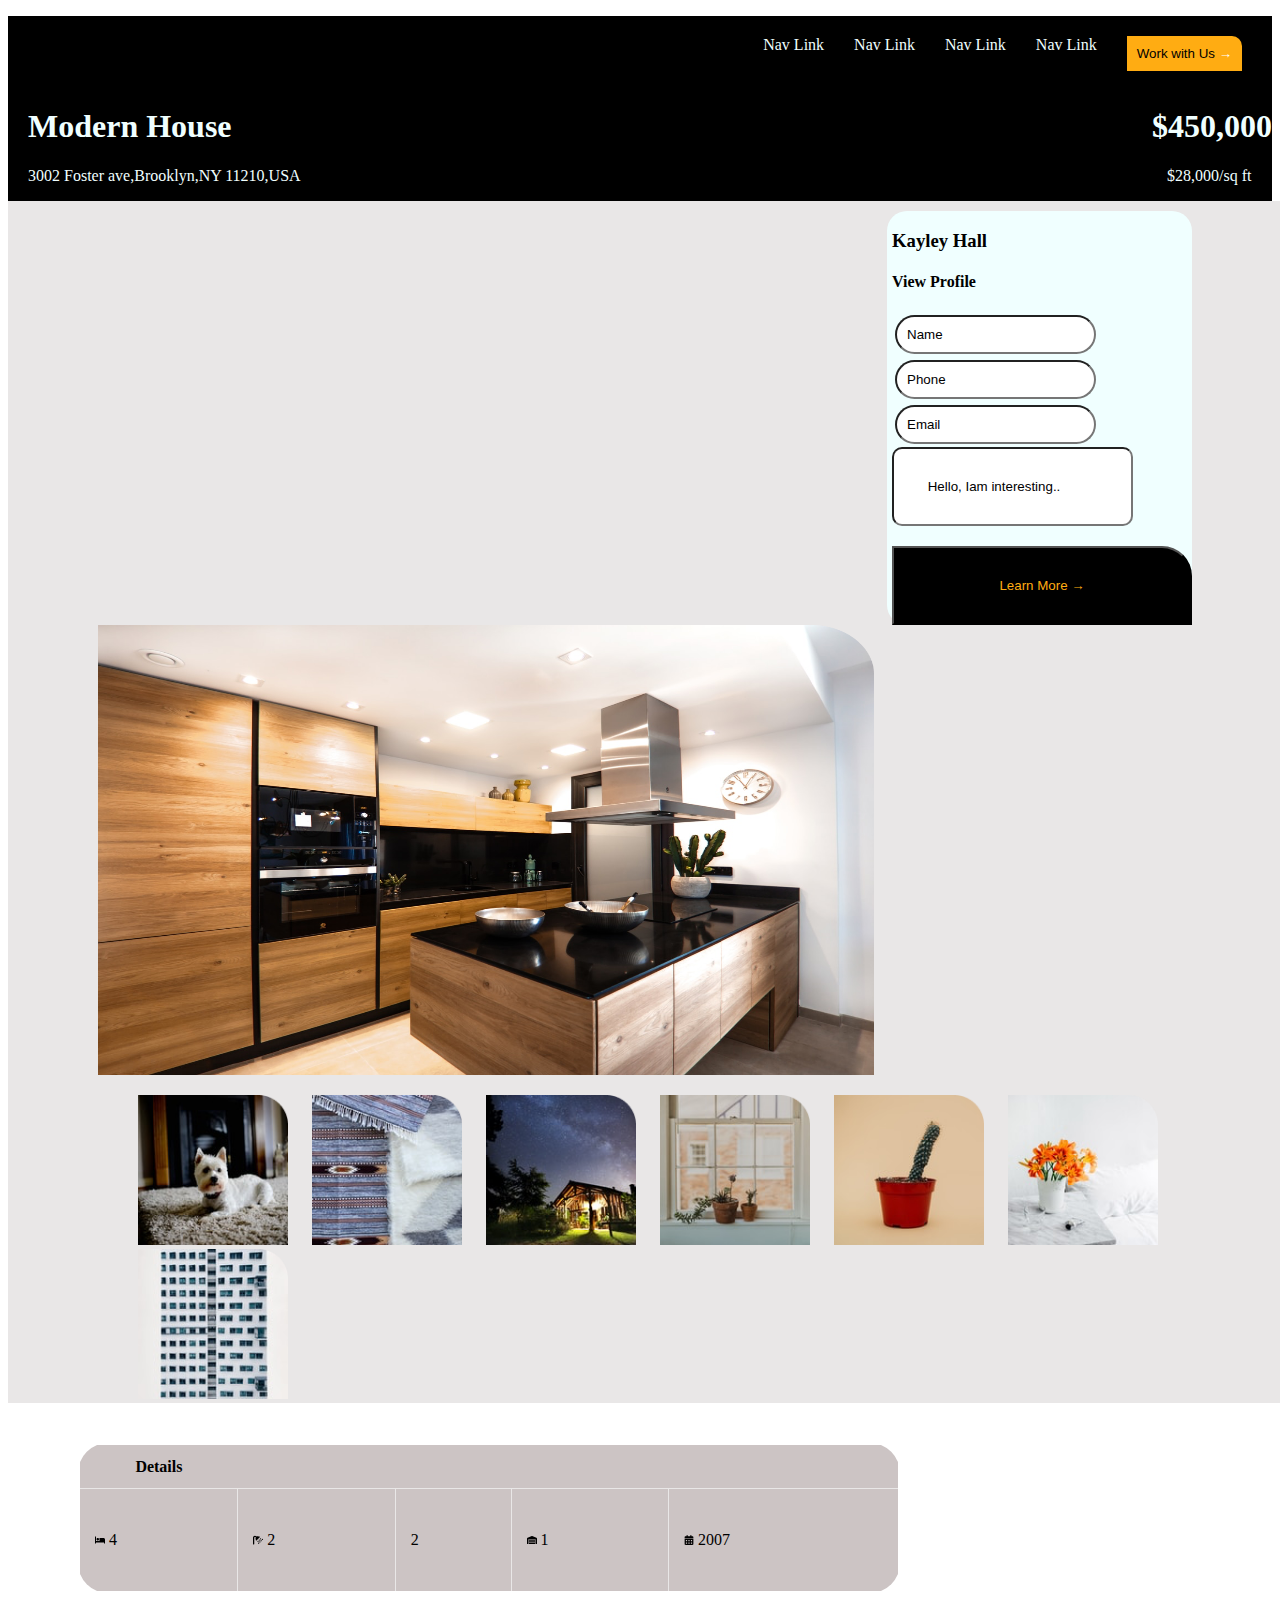
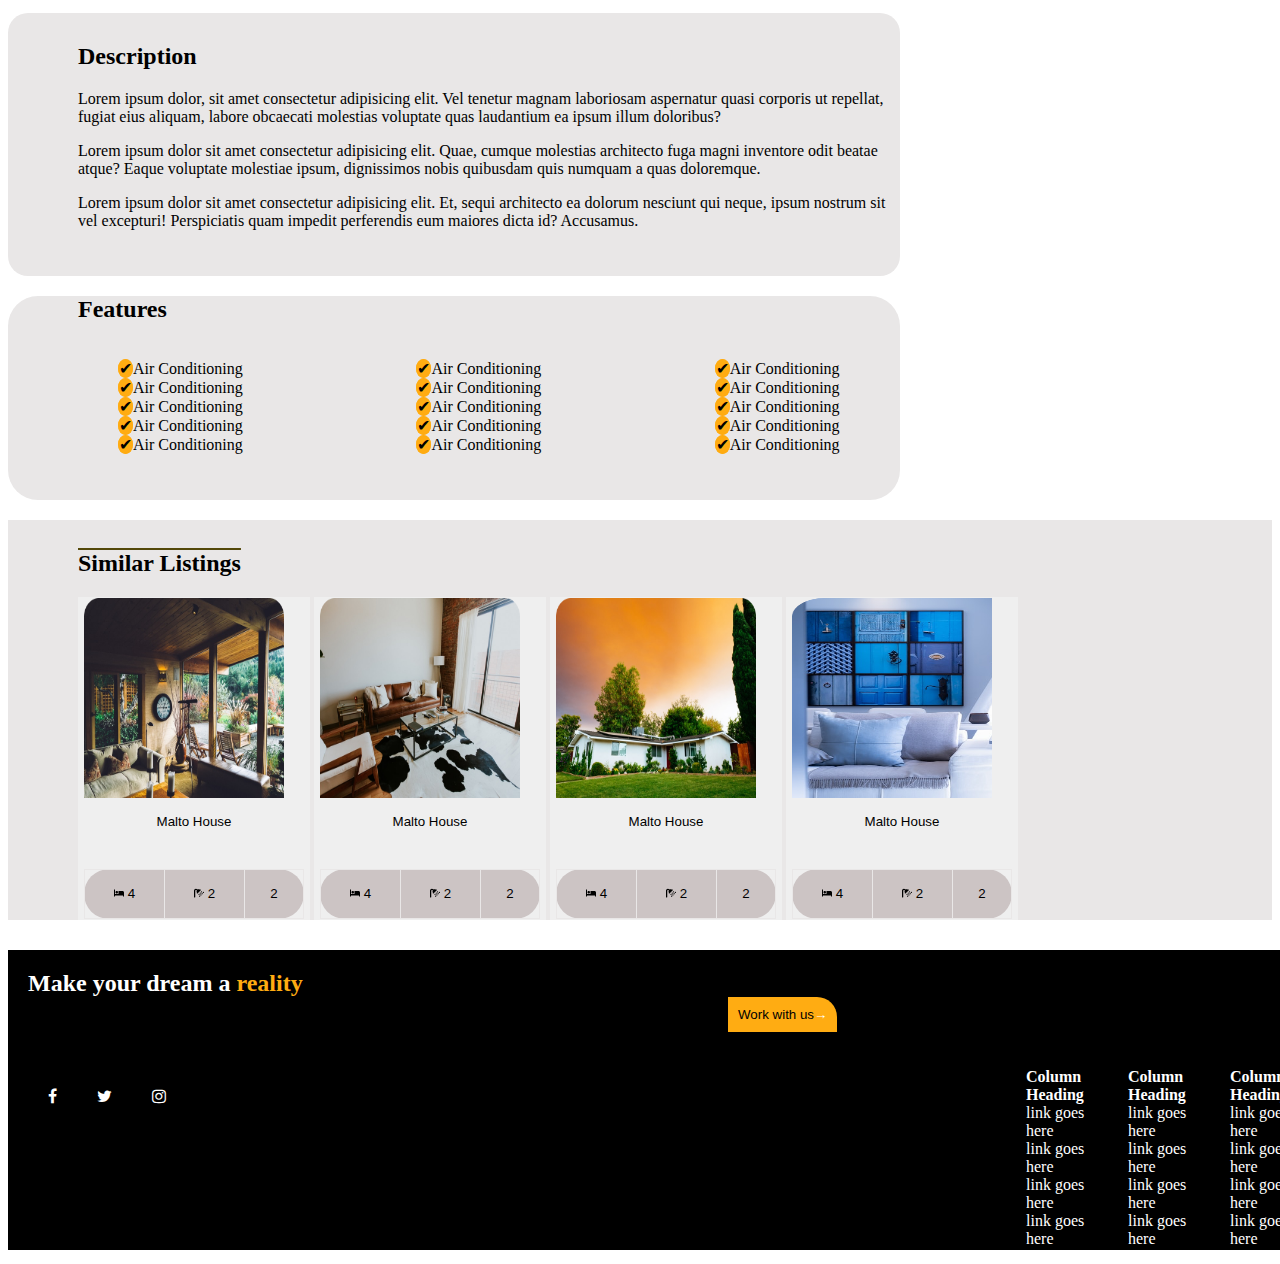
==== commit 7d5a3551: "adds text decoration to the h1 of similar listings" ====
--- a/assests/page/index.html
+++ b/assests/page/index.html
@@ -69,11 +69,11 @@
 
     </section>
     <section id="description">
-        <h2>Description</h2>
+        <h2 style="padding-top: 30px;">Description</h2>
         <p>Lorem ipsum dolor, sit amet consectetur adipisicing elit. Vel tenetur magnam laboriosam aspernatur quasi corporis ut repellat, fugiat eius aliquam, labore obcaecati molestias voluptate quas laudantium ea ipsum illum doloribus? </p>
         <P>Lorem ipsum dolor sit amet consectetur adipisicing elit. Quae, cumque molestias architecto fuga magni inventore odit beatae atque? Eaque voluptate molestiae ipsum, dignissimos nobis quibusdam quis numquam a quas doloremque.</P>
         <p>Lorem ipsum dolor sit amet consectetur adipisicing elit. Et, sequi architecto ea dolorum nesciunt qui neque, ipsum nostrum sit vel excepturi! Perspiciatis quam impedit perferendis eum maiores dicta id? Accusamus. </p>
-    </section>
+    </section> 
     
     <section id="features">
         <h2>Features</h2>
@@ -110,7 +110,7 @@
 
     </section>
     <section>
-        <h2 style="padding-left:70px">Similar Listings</h2>
+        <h2 style="padding-left:70px;padding-top: 30px;text-decoration: overline rgb(83, 72, 10);">Similar Listings</h2>
         <div id="listings">
             <button>
                 <img src="../image/Rectangle-7.png" width="200px" height="200px"   alt="">
--- a/assests/css/style.css
+++ b/assests/css/style.css
@@ -103,6 +103,7 @@
 }
 #para{
     display: flex;
+    padding-top: 30px;
 
 }
 
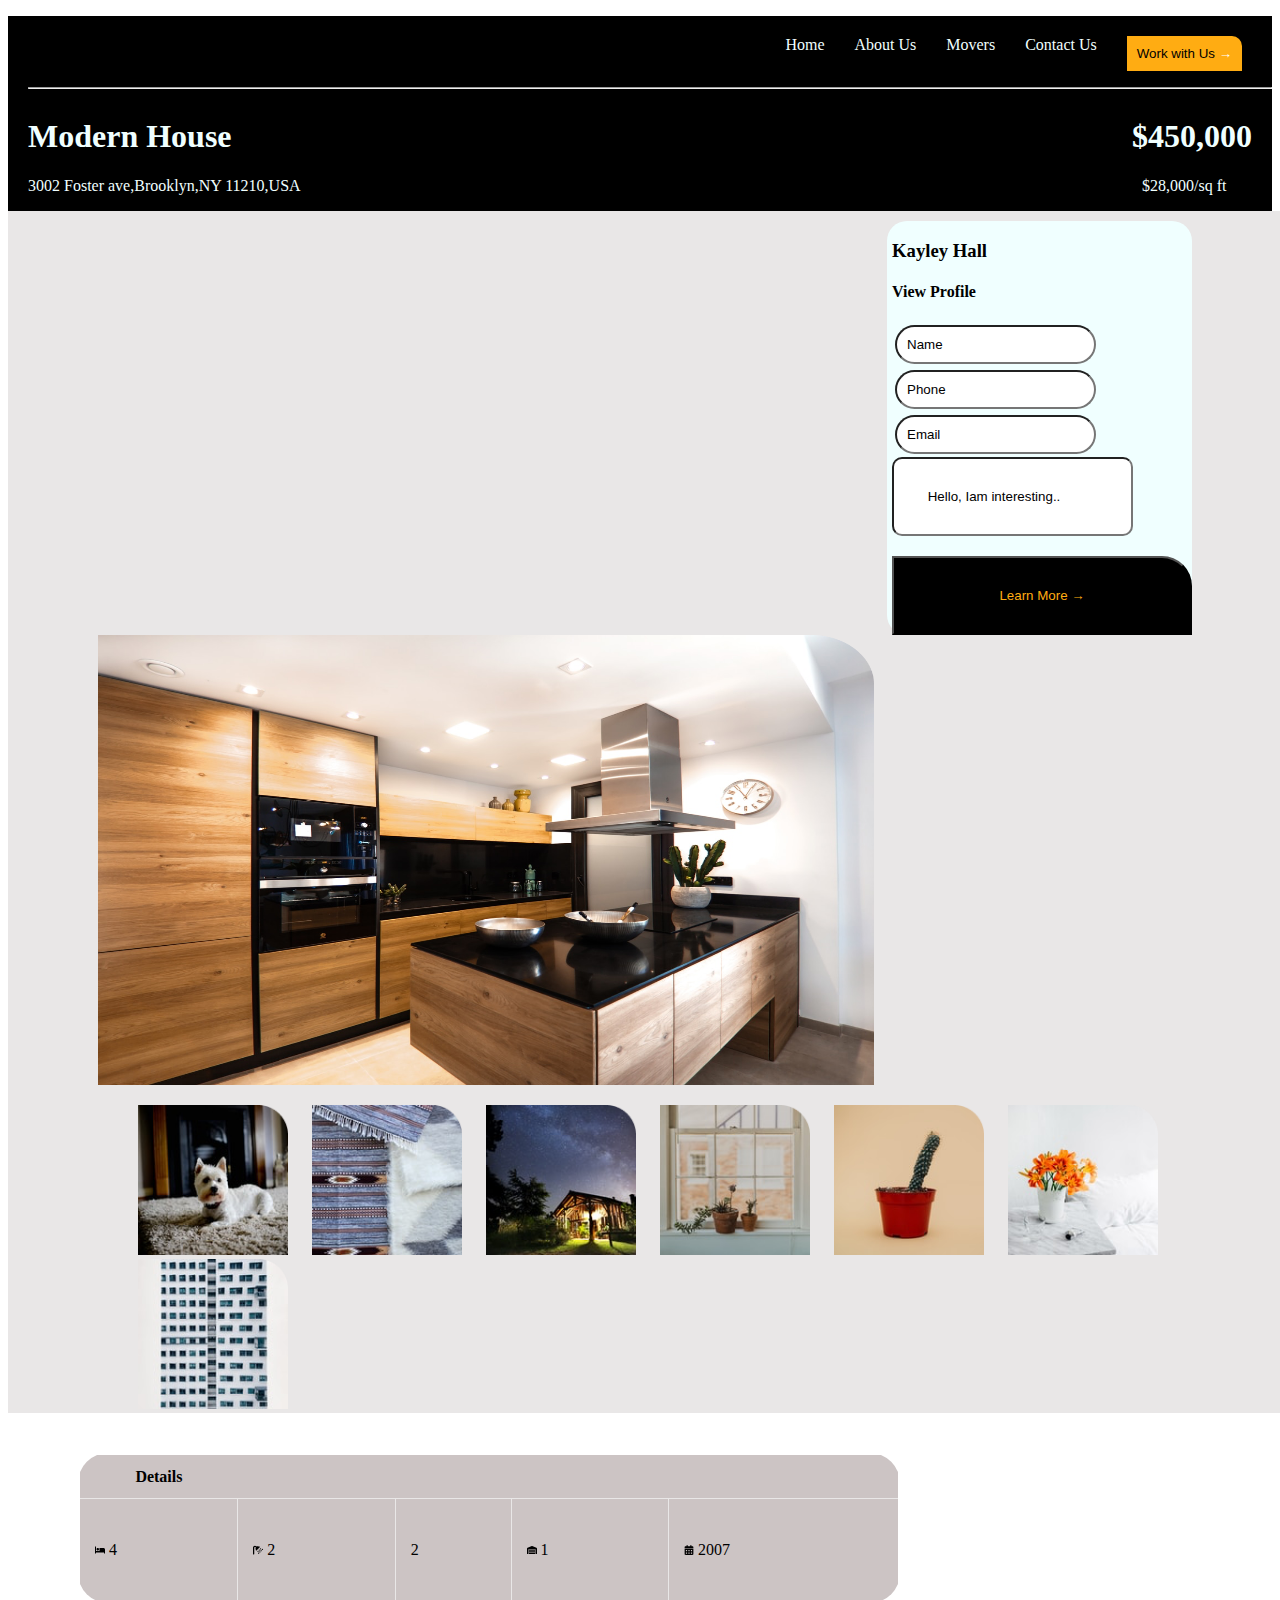
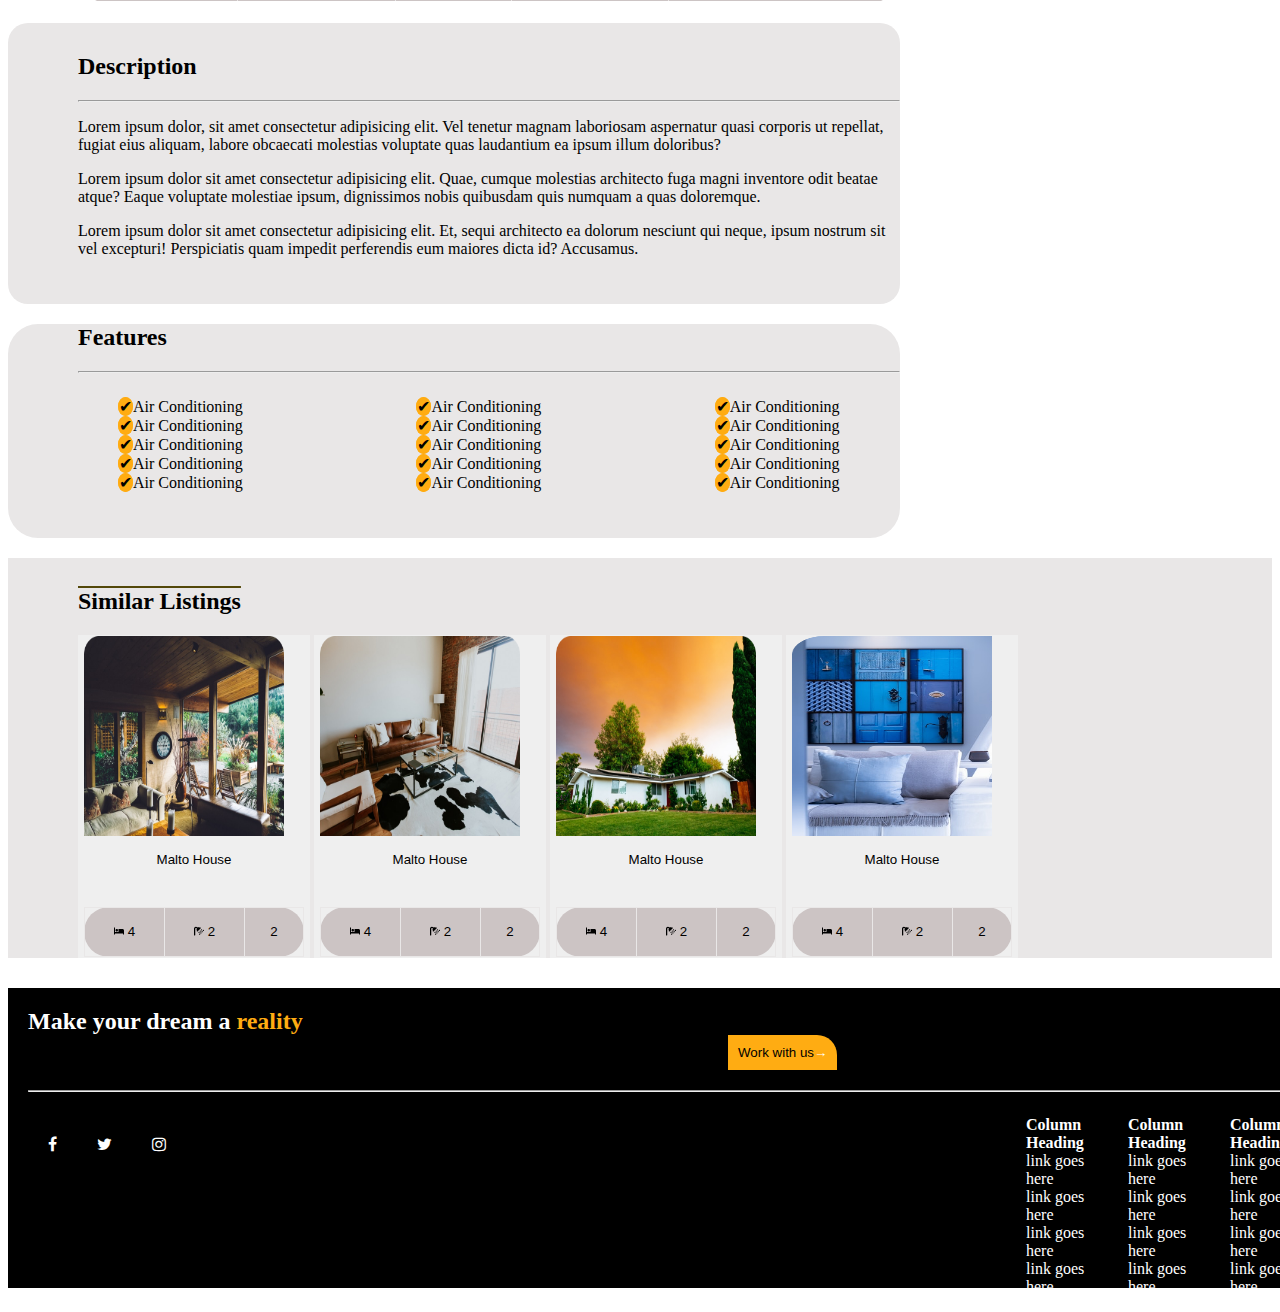
==== commit 256b1297: "adds hr tag to description footer nav and features heading" ====
--- a/assests/page/index.html
+++ b/assests/page/index.html
@@ -11,20 +11,21 @@
 <body>
     <header id="headerone">
        <ul>
-           <li>Nav Link</li>
-           <li>Nav Link</li>
-           <li>Nav Link</li>
-           <li>Nav Link</li>
+           <li>Home</li>
+           <li>About Us</li>
+           <li>Movers</li>
+           <li>Contact Us</li>
            <li><button style="padding:10px; background-color: #FFAC12; border-top-right-radius: 10px;">Work with Us <span style="color:white"> &#8594</span></button></li>
        </ul> 
+       <hr>
        <div id="headertwo">
             <div>
                 <h1>Modern House</h1>
                 <p>3002 Foster ave,Brooklyn,NY 11210,USA</p>
             </div>
             <div>
-                <H1>$450,000</H1>
-                <P style="padding-left:15px">$28,000/sq ft</P>
+                <H1 style="padding-right: 20px;">$450,000</H1>
+                <P style="padding-left:10px">$28,000/sq ft</P>
             </div>
        </div>
     </header>
@@ -70,6 +71,7 @@
     </section>
     <section id="description">
         <h2 style="padding-top: 30px;">Description</h2>
+        <hr>
         <p>Lorem ipsum dolor, sit amet consectetur adipisicing elit. Vel tenetur magnam laboriosam aspernatur quasi corporis ut repellat, fugiat eius aliquam, labore obcaecati molestias voluptate quas laudantium ea ipsum illum doloribus? </p>
         <P>Lorem ipsum dolor sit amet consectetur adipisicing elit. Quae, cumque molestias architecto fuga magni inventore odit beatae atque? Eaque voluptate molestiae ipsum, dignissimos nobis quibusdam quis numquam a quas doloremque.</P>
         <p>Lorem ipsum dolor sit amet consectetur adipisicing elit. Et, sequi architecto ea dolorum nesciunt qui neque, ipsum nostrum sit vel excepturi! Perspiciatis quam impedit perferendis eum maiores dicta id? Accusamus. </p>
@@ -77,6 +79,7 @@
     
     <section id="features">
         <h2>Features</h2>
+        <hr>
         <div id="featureone">
             <div>
                 <ul>
@@ -163,6 +166,7 @@
     </section>
     <section class="footertwo">
         <h2 style="margin-top:30px; padding-top: 20px;">Make your dream a  <span style="color:#FFAC12; padding-right: 300px;"> reality </span> <button style="padding:10px; background-color: #FFAC12;border-top-right-radius: 20px; margin-left: 700px;"> Work with us<span style="color:white">&#8594</span> </button></h2>
+        <hr>
         <footer>
            
             <div id="social">
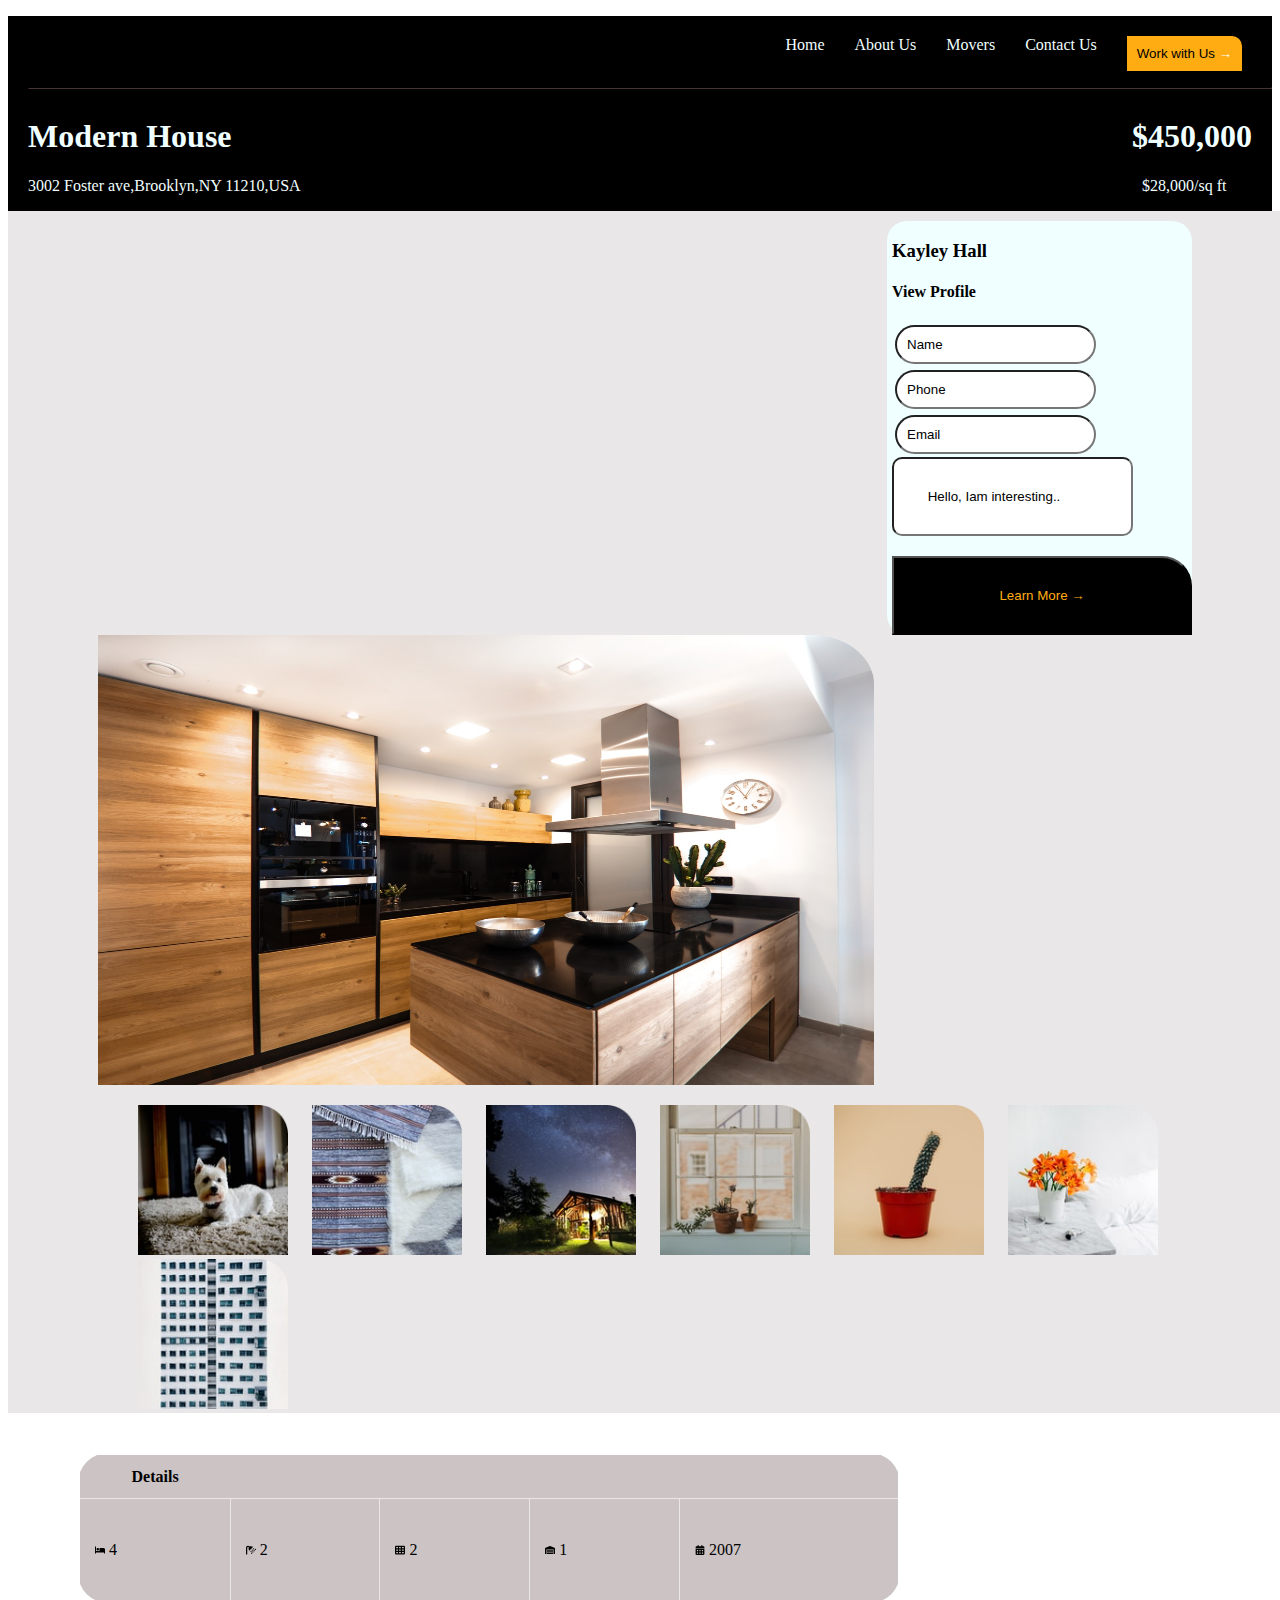
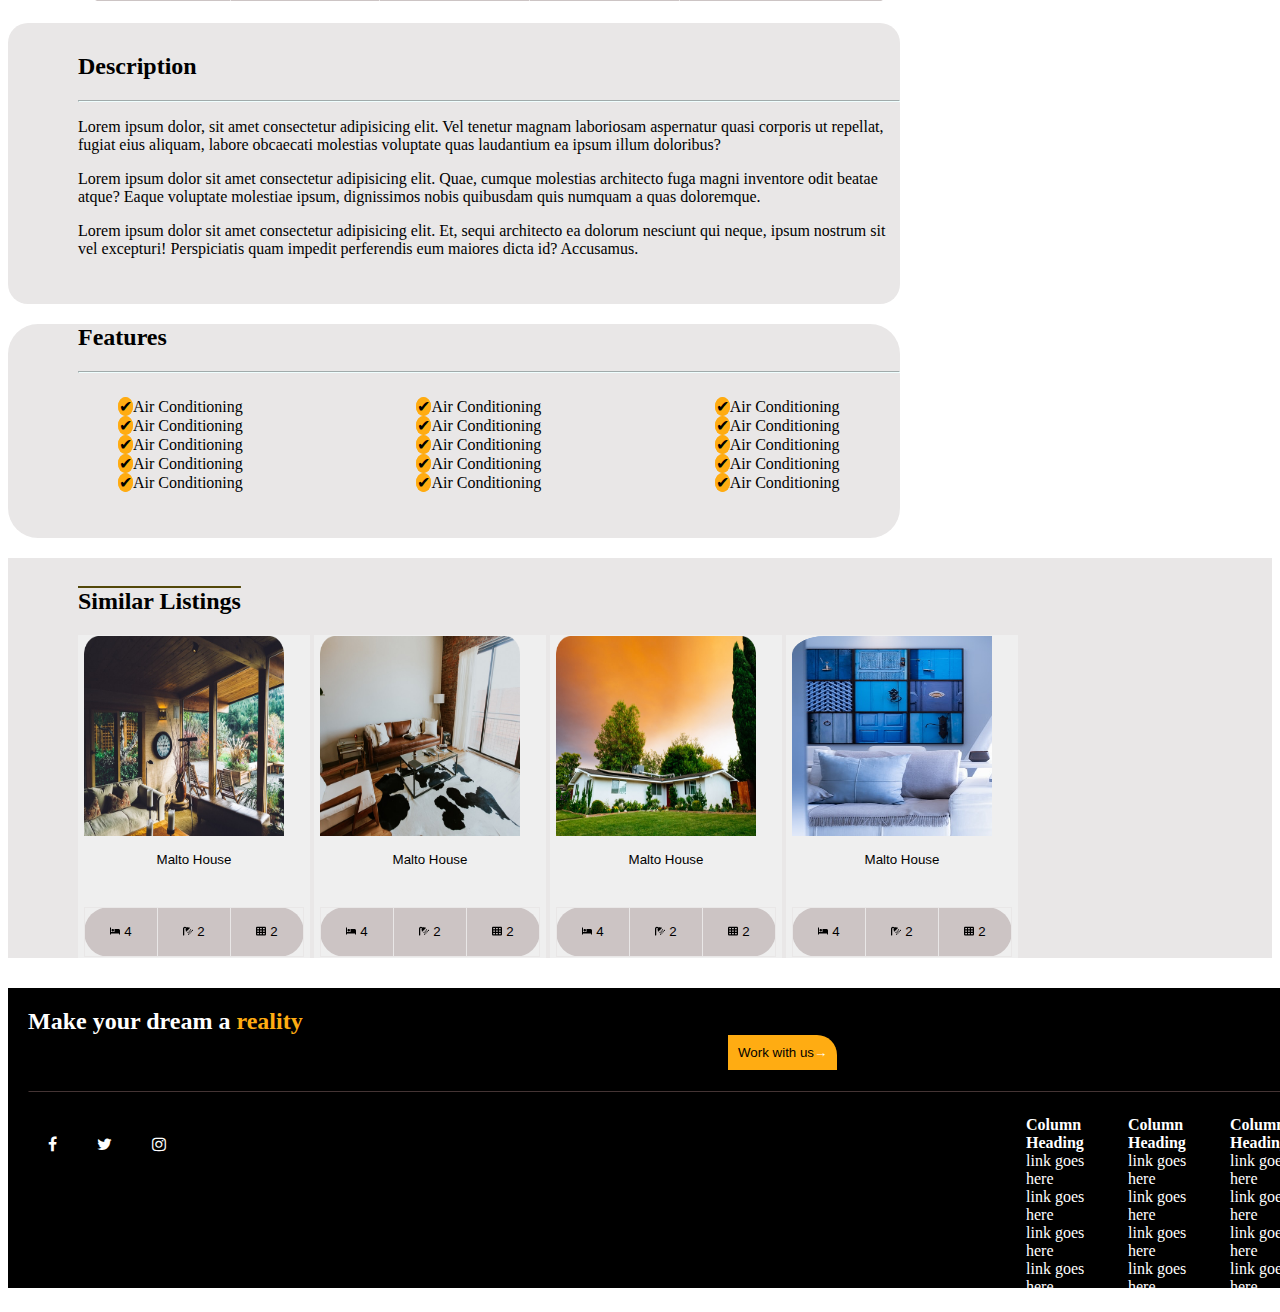
==== commit 022695be: "adds icon for the sections" ====
--- a/assests/page/index.html
+++ b/assests/page/index.html
@@ -61,7 +61,7 @@
             <tr>
                 <td><svg xmlns="http://www.w3.org/2000/svg" viewBox="0 0 640 512"><path d="M176 288C220.1 288 256 252.1 256 208S220.1 128 176 128S96 163.9 96 208S131.9 288 176 288zM544 128H304C295.2 128 288 135.2 288 144V320H64V48C64 39.16 56.84 32 48 32h-32C7.163 32 0 39.16 0 48v416C0 472.8 7.163 480 16 480h32C56.84 480 64 472.8 64 464V416h512v48c0 8.837 7.163 16 16 16h32c8.837 0 16-7.163 16-16V224C640 170.1 597 128 544 128z"/></svg> 4</td>
                 <td><svg xmlns="http://www.w3.org/2000/svg" viewBox="0 0 512 512"><path d="M288 384c-17.67 0-32 14.33-32 32c0 17.67 14.33 32 32 32s32-14.33 32-32C320 398.3 305.7 384 288 384zM416 256c-17.67 0-32 14.33-32 32c0 17.67 14.33 32 32 32s32-14.33 32-32C448 270.3 433.7 256 416 256zM480 192c-17.67 0-32 14.33-32 32c0 17.67 14.33 32 32 32s32-14.33 32-32C512 206.3 497.7 192 480 192zM288 320c0-17.67-14.33-32-32-32s-32 14.33-32 32c0 17.67 14.33 32 32 32S288 337.7 288 320zM320 224c-17.67 0-32 14.33-32 32c0 17.67 14.33 32 32 32s32-14.33 32-32C352 238.3 337.7 224 320 224zM384 224c17.67 0 32-14.33 32-32c0-17.67-14.33-32-32-32s-32 14.33-32 32C352 209.7 366.3 224 384 224zM352 320c-17.67 0-32 14.33-32 32c0 17.67 14.33 32 32 32s32-14.33 32-32C384 334.3 369.7 320 352 320zM347.3 91.31l-11.31-11.31c-6.248-6.248-16.38-6.248-22.63 0l-6.631 6.631c-35.15-26.29-81.81-29.16-119.6-8.779L170.5 61.25C132.2 22.95 63.65 18.33 21.98 71.16C7.027 90.11 0 114.3 0 138.4V464C0 472.8 7.164 480 16 480h32C56.84 480 64 472.8 64 464V131.9c0-19.78 16.09-35.87 35.88-35.87c9.438 0 18.69 3.828 25.38 10.5l16.61 16.61C121.5 160.9 124.3 207.6 150.6 242.7L144 249.4c-6.248 6.248-6.248 16.38 0 22.63l11.31 11.31c6.248 6.25 16.38 6.25 22.63 0l169.4-169.4C353.6 107.7 353.6 97.56 347.3 91.31z"/></svg> 2</td>
-                <td>2</td>
+                <td><svg xmlns="http://www.w3.org/2000/svg" viewBox="0 0 512 512"><path d="M448 32C483.3 32 512 60.65 512 96V416C512 451.3 483.3 480 448 480H64C28.65 480 0 451.3 0 416V96C0 60.65 28.65 32 64 32H448zM152 96H64V160H152V96zM208 160H296V96H208V160zM448 96H360V160H448V96zM64 288H152V224H64V288zM296 224H208V288H296V224zM360 288H448V224H360V288zM152 352H64V416H152V352zM208 416H296V352H208V416zM448 352H360V416H448V352z"/></svg> 2</td>
                 <td> <svg xmlns="http://www.w3.org/2000/svg" viewBox="0 0 640 512"><path d="M0 488V171.3C0 145.2 15.93 121.6 40.23 111.9L308.1 4.753C315.7 1.702 324.3 1.702 331.9 4.753L599.8 111.9C624.1 121.6 640 145.2 640 171.3V488C640 501.3 629.3 512 616 512H568C554.7 512 544 501.3 544 488V223.1C544 206.3 529.7 191.1 512 191.1H128C110.3 191.1 96 206.3 96 223.1V488C96 501.3 85.25 512 72 512H24C10.75 512 0 501.3 0 488zM152 512C138.7 512 128 501.3 128 488V432H512V488C512 501.3 501.3 512 488 512H152zM128 336H512V400H128V336zM128 224H512V304H128V224z"/></svg> 1</td>
                 <td><svg xmlns="http://www.w3.org/2000/svg" viewBox="0 0 448 512"><path d="M160 32V64H288V32C288 14.33 302.3 0 320 0C337.7 0 352 14.33 352 32V64H400C426.5 64 448 85.49 448 112V160H0V112C0 85.49 21.49 64 48 64H96V32C96 14.33 110.3 0 128 0C145.7 0 160 14.33 160 32zM0 192H448V464C448 490.5 426.5 512 400 512H48C21.49 512 0 490.5 0 464V192zM64 304C64 312.8 71.16 320 80 320H112C120.8 320 128 312.8 128 304V272C128 263.2 120.8 256 112 256H80C71.16 256 64 263.2 64 272V304zM192 304C192 312.8 199.2 320 208 320H240C248.8 320 256 312.8 256 304V272C256 263.2 248.8 256 240 256H208C199.2 256 192 263.2 192 272V304zM336 256C327.2 256 320 263.2 320 272V304C320 312.8 327.2 320 336 320H368C376.8 320 384 312.8 384 304V272C384 263.2 376.8 256 368 256H336zM64 432C64 440.8 71.16 448 80 448H112C120.8 448 128 440.8 128 432V400C128 391.2 120.8 384 112 384H80C71.16 384 64 391.2 64 400V432zM208 384C199.2 384 192 391.2 192 400V432C192 440.8 199.2 448 208 448H240C248.8 448 256 440.8 256 432V400C256 391.2 248.8 384 240 384H208zM320 432C320 440.8 327.2 448 336 448H368C376.8 448 384 440.8 384 432V400C384 391.2 376.8 384 368 384H336C327.2 384 320 391.2 320 400V432z"/></svg> 2007</td>
             </tr>
@@ -122,7 +122,7 @@
                     <tr>
                         <td> <svg xmlns="http://www.w3.org/2000/svg" viewBox="0 0 640 512"><path d="M176 288C220.1 288 256 252.1 256 208S220.1 128 176 128S96 163.9 96 208S131.9 288 176 288zM544 128H304C295.2 128 288 135.2 288 144V320H64V48C64 39.16 56.84 32 48 32h-32C7.163 32 0 39.16 0 48v416C0 472.8 7.163 480 16 480h32C56.84 480 64 472.8 64 464V416h512v48c0 8.837 7.163 16 16 16h32c8.837 0 16-7.163 16-16V224C640 170.1 597 128 544 128z"/></svg> 4</td>
                         <td><svg xmlns="http://www.w3.org/2000/svg" viewBox="0 0 512 512"><path d="M288 384c-17.67 0-32 14.33-32 32c0 17.67 14.33 32 32 32s32-14.33 32-32C320 398.3 305.7 384 288 384zM416 256c-17.67 0-32 14.33-32 32c0 17.67 14.33 32 32 32s32-14.33 32-32C448 270.3 433.7 256 416 256zM480 192c-17.67 0-32 14.33-32 32c0 17.67 14.33 32 32 32s32-14.33 32-32C512 206.3 497.7 192 480 192zM288 320c0-17.67-14.33-32-32-32s-32 14.33-32 32c0 17.67 14.33 32 32 32S288 337.7 288 320zM320 224c-17.67 0-32 14.33-32 32c0 17.67 14.33 32 32 32s32-14.33 32-32C352 238.3 337.7 224 320 224zM384 224c17.67 0 32-14.33 32-32c0-17.67-14.33-32-32-32s-32 14.33-32 32C352 209.7 366.3 224 384 224zM352 320c-17.67 0-32 14.33-32 32c0 17.67 14.33 32 32 32s32-14.33 32-32C384 334.3 369.7 320 352 320zM347.3 91.31l-11.31-11.31c-6.248-6.248-16.38-6.248-22.63 0l-6.631 6.631c-35.15-26.29-81.81-29.16-119.6-8.779L170.5 61.25C132.2 22.95 63.65 18.33 21.98 71.16C7.027 90.11 0 114.3 0 138.4V464C0 472.8 7.164 480 16 480h32C56.84 480 64 472.8 64 464V131.9c0-19.78 16.09-35.87 35.88-35.87c9.438 0 18.69 3.828 25.38 10.5l16.61 16.61C121.5 160.9 124.3 207.6 150.6 242.7L144 249.4c-6.248 6.248-6.248 16.38 0 22.63l11.31 11.31c6.248 6.25 16.38 6.25 22.63 0l169.4-169.4C353.6 107.7 353.6 97.56 347.3 91.31z"/></svg> 2</td>
-                        <td>2</td>
+                        <td><svg xmlns="http://www.w3.org/2000/svg" viewBox="0 0 512 512"><path d="M448 32C483.3 32 512 60.65 512 96V416C512 451.3 483.3 480 448 480H64C28.65 480 0 451.3 0 416V96C0 60.65 28.65 32 64 32H448zM152 96H64V160H152V96zM208 160H296V96H208V160zM448 96H360V160H448V96zM64 288H152V224H64V288zM296 224H208V288H296V224zM360 288H448V224H360V288zM152 352H64V416H152V352zM208 416H296V352H208V416zM448 352H360V416H448V352z"/></svg> 2</td>
                     </tr>
                 </table>
             </button>
@@ -135,7 +135,7 @@
                         <tr>
                             <td><svg xmlns="http://www.w3.org/2000/svg" viewBox="0 0 640 512"><path d="M176 288C220.1 288 256 252.1 256 208S220.1 128 176 128S96 163.9 96 208S131.9 288 176 288zM544 128H304C295.2 128 288 135.2 288 144V320H64V48C64 39.16 56.84 32 48 32h-32C7.163 32 0 39.16 0 48v416C0 472.8 7.163 480 16 480h32C56.84 480 64 472.8 64 464V416h512v48c0 8.837 7.163 16 16 16h32c8.837 0 16-7.163 16-16V224C640 170.1 597 128 544 128z"/></svg> 4</td>
                             <td><svg xmlns="http://www.w3.org/2000/svg" viewBox="0 0 512 512"><path d="M288 384c-17.67 0-32 14.33-32 32c0 17.67 14.33 32 32 32s32-14.33 32-32C320 398.3 305.7 384 288 384zM416 256c-17.67 0-32 14.33-32 32c0 17.67 14.33 32 32 32s32-14.33 32-32C448 270.3 433.7 256 416 256zM480 192c-17.67 0-32 14.33-32 32c0 17.67 14.33 32 32 32s32-14.33 32-32C512 206.3 497.7 192 480 192zM288 320c0-17.67-14.33-32-32-32s-32 14.33-32 32c0 17.67 14.33 32 32 32S288 337.7 288 320zM320 224c-17.67 0-32 14.33-32 32c0 17.67 14.33 32 32 32s32-14.33 32-32C352 238.3 337.7 224 320 224zM384 224c17.67 0 32-14.33 32-32c0-17.67-14.33-32-32-32s-32 14.33-32 32C352 209.7 366.3 224 384 224zM352 320c-17.67 0-32 14.33-32 32c0 17.67 14.33 32 32 32s32-14.33 32-32C384 334.3 369.7 320 352 320zM347.3 91.31l-11.31-11.31c-6.248-6.248-16.38-6.248-22.63 0l-6.631 6.631c-35.15-26.29-81.81-29.16-119.6-8.779L170.5 61.25C132.2 22.95 63.65 18.33 21.98 71.16C7.027 90.11 0 114.3 0 138.4V464C0 472.8 7.164 480 16 480h32C56.84 480 64 472.8 64 464V131.9c0-19.78 16.09-35.87 35.88-35.87c9.438 0 18.69 3.828 25.38 10.5l16.61 16.61C121.5 160.9 124.3 207.6 150.6 242.7L144 249.4c-6.248 6.248-6.248 16.38 0 22.63l11.31 11.31c6.248 6.25 16.38 6.25 22.63 0l169.4-169.4C353.6 107.7 353.6 97.56 347.3 91.31z"/></svg> 2</td>
-                            <td>2</td>
+                            <td><svg xmlns="http://www.w3.org/2000/svg" viewBox="0 0 512 512"><path d="M448 32C483.3 32 512 60.65 512 96V416C512 451.3 483.3 480 448 480H64C28.65 480 0 451.3 0 416V96C0 60.65 28.65 32 64 32H448zM152 96H64V160H152V96zM208 160H296V96H208V160zM448 96H360V160H448V96zM64 288H152V224H64V288zM296 224H208V288H296V224zM360 288H448V224H360V288zM152 352H64V416H152V352zM208 416H296V352H208V416zM448 352H360V416H448V352z"/></svg> 2</td>
                         </tr>
                     </tr>
                 </table>
@@ -147,7 +147,7 @@
                     <tr>
                         <td><svg xmlns="http://www.w3.org/2000/svg" viewBox="0 0 640 512"><path d="M176 288C220.1 288 256 252.1 256 208S220.1 128 176 128S96 163.9 96 208S131.9 288 176 288zM544 128H304C295.2 128 288 135.2 288 144V320H64V48C64 39.16 56.84 32 48 32h-32C7.163 32 0 39.16 0 48v416C0 472.8 7.163 480 16 480h32C56.84 480 64 472.8 64 464V416h512v48c0 8.837 7.163 16 16 16h32c8.837 0 16-7.163 16-16V224C640 170.1 597 128 544 128z"/></svg> 4</td>
                         <td><svg xmlns="http://www.w3.org/2000/svg" viewBox="0 0 512 512"><path d="M288 384c-17.67 0-32 14.33-32 32c0 17.67 14.33 32 32 32s32-14.33 32-32C320 398.3 305.7 384 288 384zM416 256c-17.67 0-32 14.33-32 32c0 17.67 14.33 32 32 32s32-14.33 32-32C448 270.3 433.7 256 416 256zM480 192c-17.67 0-32 14.33-32 32c0 17.67 14.33 32 32 32s32-14.33 32-32C512 206.3 497.7 192 480 192zM288 320c0-17.67-14.33-32-32-32s-32 14.33-32 32c0 17.67 14.33 32 32 32S288 337.7 288 320zM320 224c-17.67 0-32 14.33-32 32c0 17.67 14.33 32 32 32s32-14.33 32-32C352 238.3 337.7 224 320 224zM384 224c17.67 0 32-14.33 32-32c0-17.67-14.33-32-32-32s-32 14.33-32 32C352 209.7 366.3 224 384 224zM352 320c-17.67 0-32 14.33-32 32c0 17.67 14.33 32 32 32s32-14.33 32-32C384 334.3 369.7 320 352 320zM347.3 91.31l-11.31-11.31c-6.248-6.248-16.38-6.248-22.63 0l-6.631 6.631c-35.15-26.29-81.81-29.16-119.6-8.779L170.5 61.25C132.2 22.95 63.65 18.33 21.98 71.16C7.027 90.11 0 114.3 0 138.4V464C0 472.8 7.164 480 16 480h32C56.84 480 64 472.8 64 464V131.9c0-19.78 16.09-35.87 35.88-35.87c9.438 0 18.69 3.828 25.38 10.5l16.61 16.61C121.5 160.9 124.3 207.6 150.6 242.7L144 249.4c-6.248 6.248-6.248 16.38 0 22.63l11.31 11.31c6.248 6.25 16.38 6.25 22.63 0l169.4-169.4C353.6 107.7 353.6 97.56 347.3 91.31z"/></svg> 2</td>
-                        <td>2</td>
+                        <td><svg xmlns="http://www.w3.org/2000/svg" viewBox="0 0 512 512"><path d="M448 32C483.3 32 512 60.65 512 96V416C512 451.3 483.3 480 448 480H64C28.65 480 0 451.3 0 416V96C0 60.65 28.65 32 64 32H448zM152 96H64V160H152V96zM208 160H296V96H208V160zM448 96H360V160H448V96zM64 288H152V224H64V288zM296 224H208V288H296V224zM360 288H448V224H360V288zM152 352H64V416H152V352zM208 416H296V352H208V416zM448 352H360V416H448V352z"/></svg> 2</td>
                     </tr>
                 </table>
             </button>
@@ -158,7 +158,7 @@
                     <tr>
                         <td> <svg xmlns="http://www.w3.org/2000/svg" viewBox="0 0 640 512"><path d="M176 288C220.1 288 256 252.1 256 208S220.1 128 176 128S96 163.9 96 208S131.9 288 176 288zM544 128H304C295.2 128 288 135.2 288 144V320H64V48C64 39.16 56.84 32 48 32h-32C7.163 32 0 39.16 0 48v416C0 472.8 7.163 480 16 480h32C56.84 480 64 472.8 64 464V416h512v48c0 8.837 7.163 16 16 16h32c8.837 0 16-7.163 16-16V224C640 170.1 597 128 544 128z"/></svg> 4</td>
                         <td><svg xmlns="http://www.w3.org/2000/svg" viewBox="0 0 512 512"><path d="M288 384c-17.67 0-32 14.33-32 32c0 17.67 14.33 32 32 32s32-14.33 32-32C320 398.3 305.7 384 288 384zM416 256c-17.67 0-32 14.33-32 32c0 17.67 14.33 32 32 32s32-14.33 32-32C448 270.3 433.7 256 416 256zM480 192c-17.67 0-32 14.33-32 32c0 17.67 14.33 32 32 32s32-14.33 32-32C512 206.3 497.7 192 480 192zM288 320c0-17.67-14.33-32-32-32s-32 14.33-32 32c0 17.67 14.33 32 32 32S288 337.7 288 320zM320 224c-17.67 0-32 14.33-32 32c0 17.67 14.33 32 32 32s32-14.33 32-32C352 238.3 337.7 224 320 224zM384 224c17.67 0 32-14.33 32-32c0-17.67-14.33-32-32-32s-32 14.33-32 32C352 209.7 366.3 224 384 224zM352 320c-17.67 0-32 14.33-32 32c0 17.67 14.33 32 32 32s32-14.33 32-32C384 334.3 369.7 320 352 320zM347.3 91.31l-11.31-11.31c-6.248-6.248-16.38-6.248-22.63 0l-6.631 6.631c-35.15-26.29-81.81-29.16-119.6-8.779L170.5 61.25C132.2 22.95 63.65 18.33 21.98 71.16C7.027 90.11 0 114.3 0 138.4V464C0 472.8 7.164 480 16 480h32C56.84 480 64 472.8 64 464V131.9c0-19.78 16.09-35.87 35.88-35.87c9.438 0 18.69 3.828 25.38 10.5l16.61 16.61C121.5 160.9 124.3 207.6 150.6 242.7L144 249.4c-6.248 6.248-6.248 16.38 0 22.63l11.31 11.31c6.248 6.25 16.38 6.25 22.63 0l169.4-169.4C353.6 107.7 353.6 97.56 347.3 91.31z"/></svg> 2</td>
-                        <td>2</td>
+                        <td><svg xmlns="http://www.w3.org/2000/svg" viewBox="0 0 512 512"><path d="M448 32C483.3 32 512 60.65 512 96V416C512 451.3 483.3 480 448 480H64C28.65 480 0 451.3 0 416V96C0 60.65 28.65 32 64 32H448zM152 96H64V160H152V96zM208 160H296V96H208V160zM448 96H360V160H448V96zM64 288H152V224H64V288zM296 224H208V288H296V224zM360 288H448V224H360V288zM152 352H64V416H152V352zM208 416H296V352H208V416zM448 352H360V416H448V352z"/></svg> 2</td>
                     </tr>
                 </table>
             </button>
--- a/assests/css/style.css
+++ b/assests/css/style.css
@@ -105,6 +105,9 @@
     display: flex;
     padding-top: 30px;
 
+}
+hr{
+    border-color: rgb(68, 52, 52);
 }
 
 
@@ -213,6 +216,9 @@
     padding-bottom: 30px;
     
 }
+#description hr{
+    border-color:azure;
+}
 #featureone{
    display: flex;
    justify-content: space-between;
@@ -226,14 +232,14 @@
   width: 65%;
   padding-left: 70px;
 }
+#features>hr{
+    border-color: azure;
+}
 #featureone>div>ul{
     list-style: none;
 
 }
-#feature>div>ul>li:before{
-    content: '\2713';
-
-}
+
 .ticks{
     border-radius: 50%;
     border: 1px solid #FFAC12;
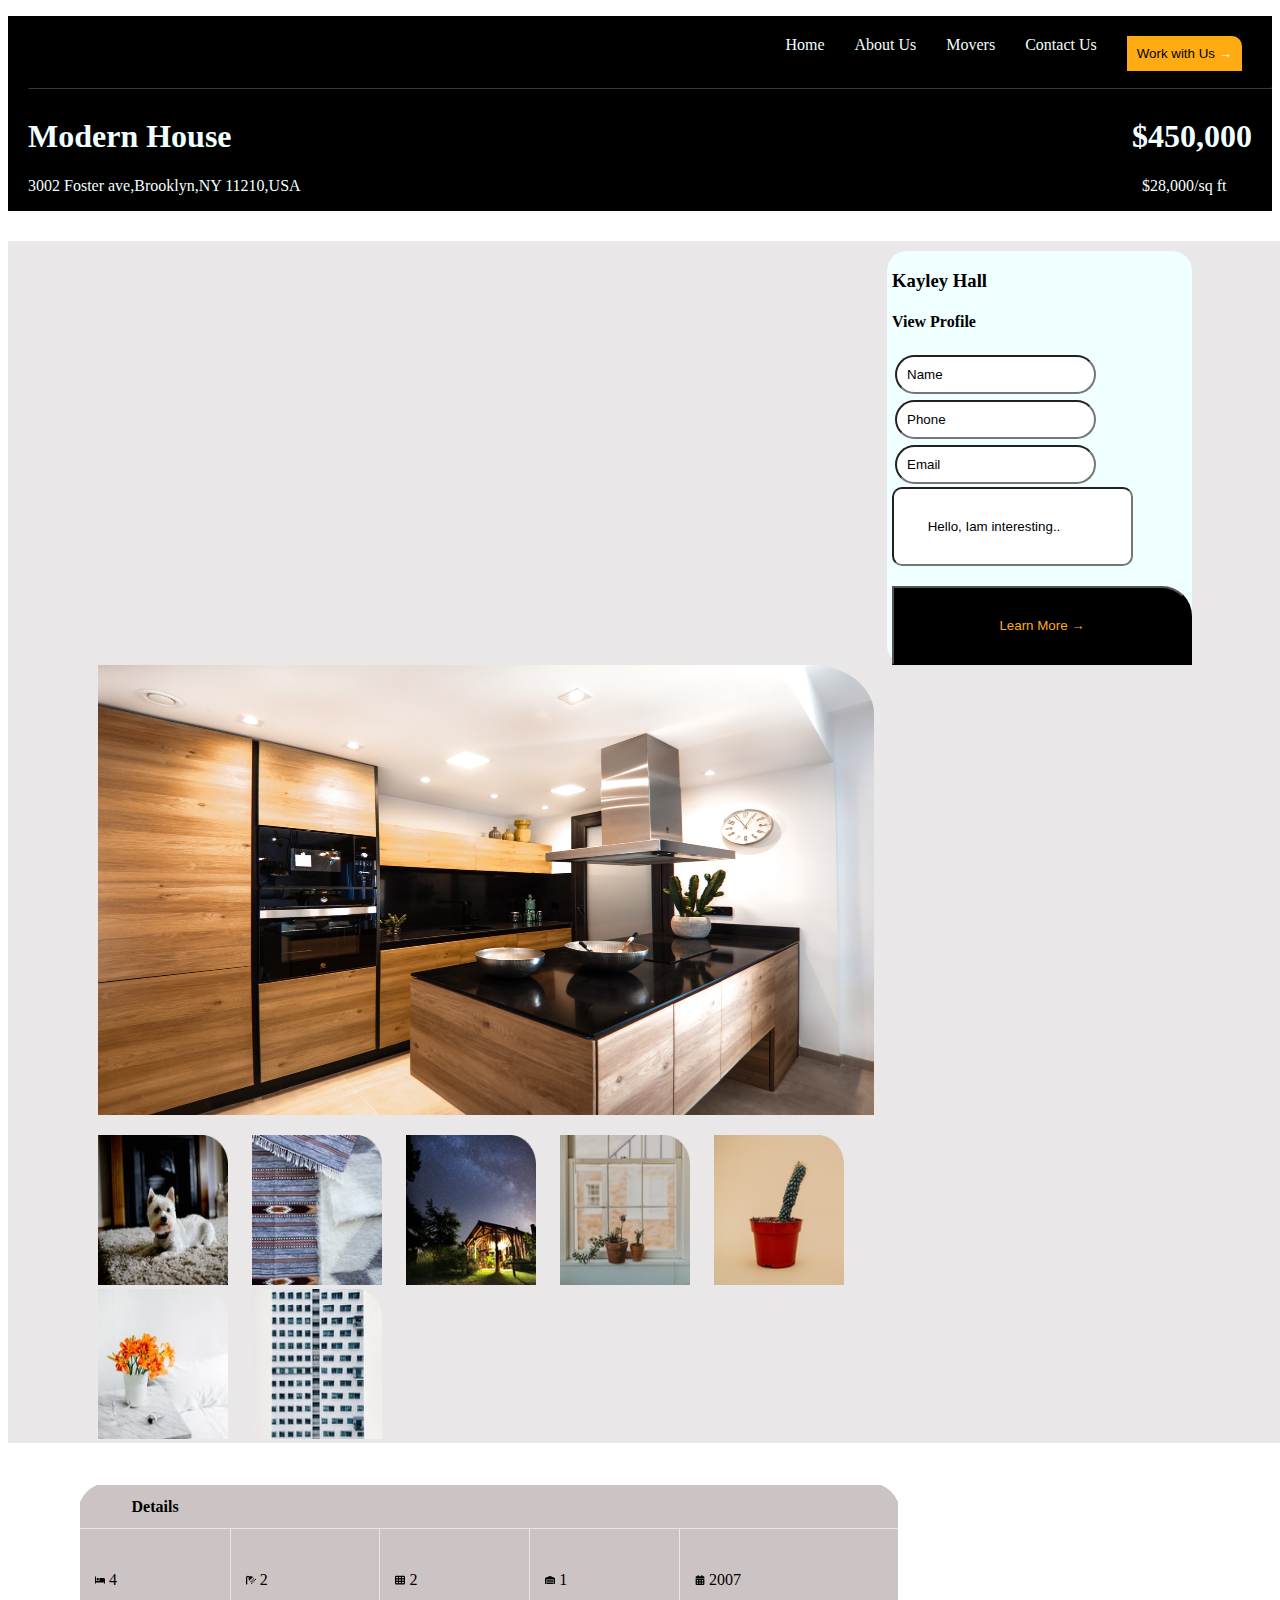
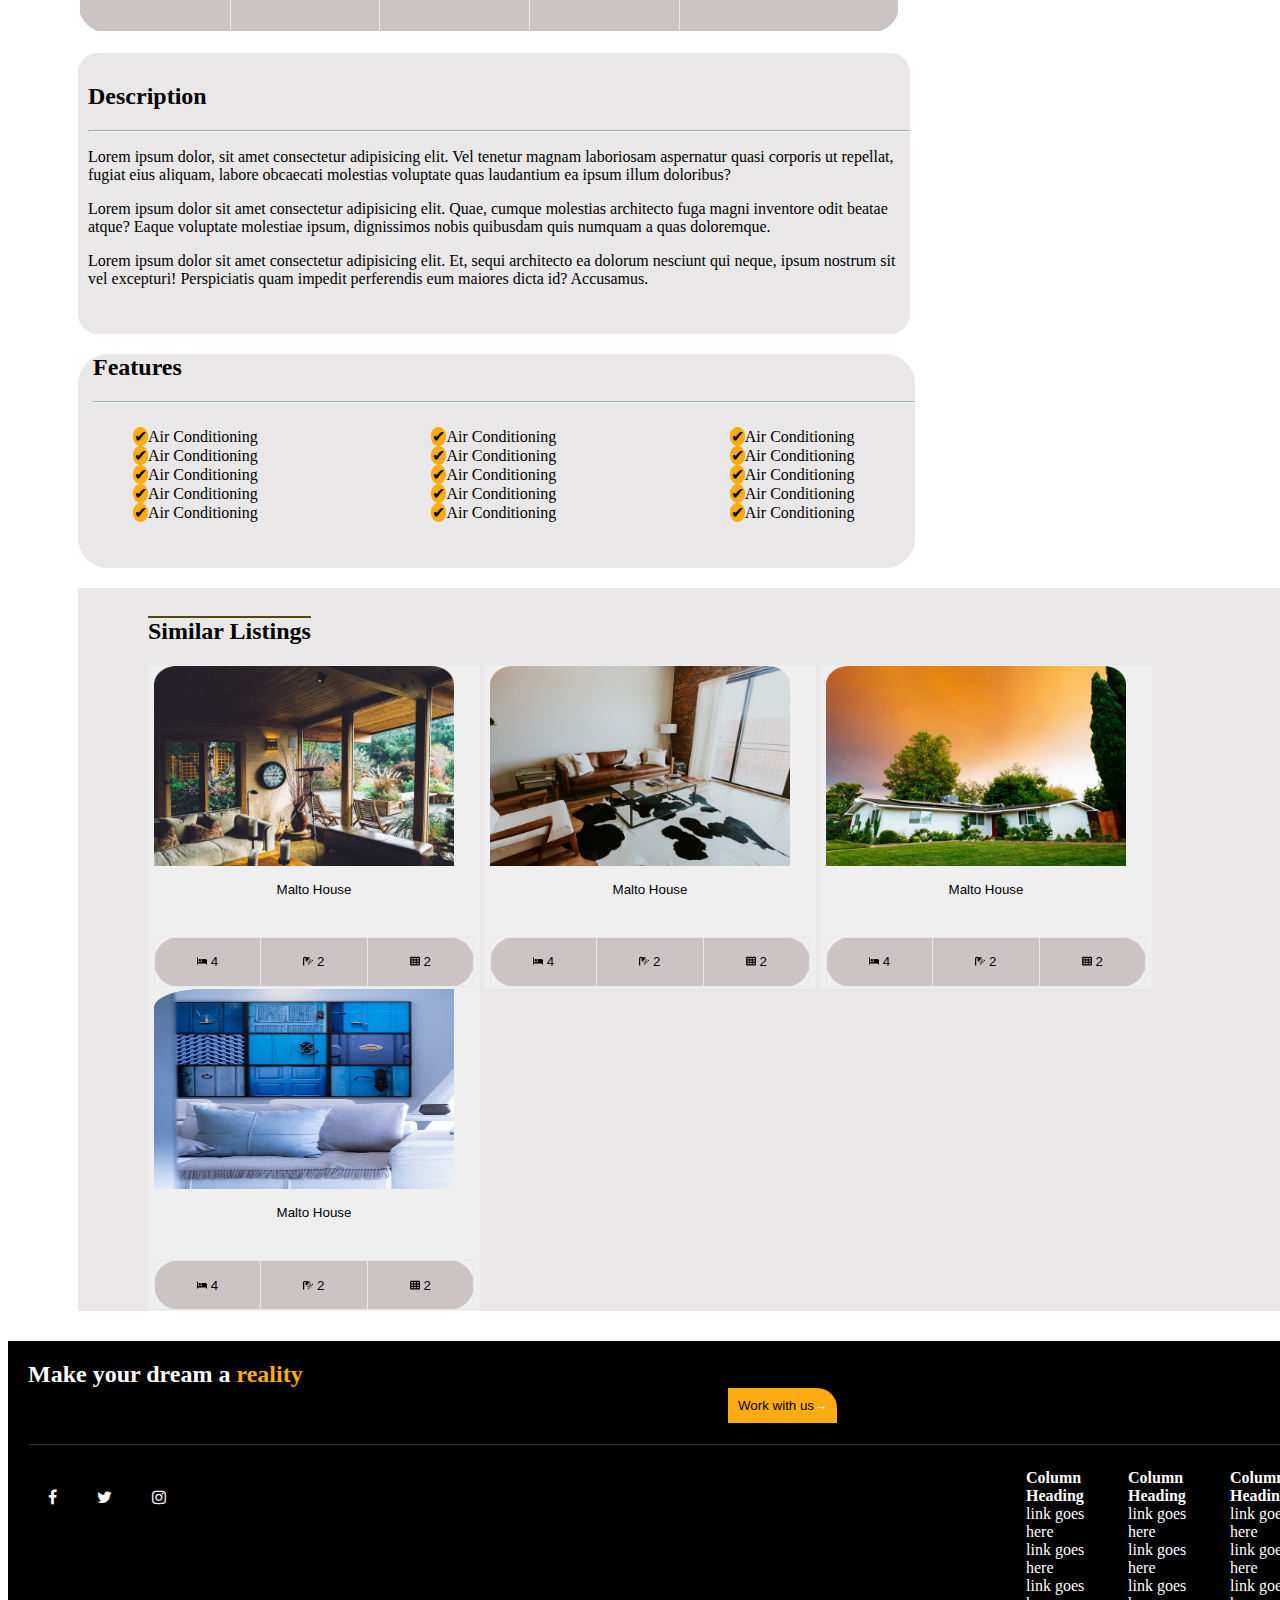
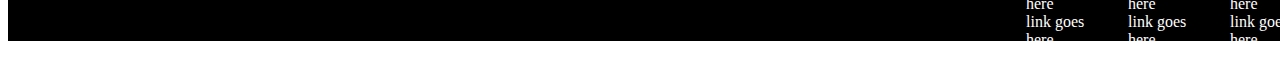
==== commit 99476586: "adds margin left to description and features heading" ====
--- a/assests/page/index.html
+++ b/assests/page/index.html
@@ -42,16 +42,18 @@
                 <input type="text" id="text" name="" value=" Hello, Iam interesting.."><br>
                 <input type="Submit" id="submit" name="" value="Learn More &#8594"> <br>
             </form>
-        <div id="homeimage">
+        <div id="homeimage" style="margin-top:30px">
             <img src="../image/Property House.png" width="65%" height="450px" id="slide1">
+        </div>
+        <div>
             <ul id="slidepic">
-                <li><img src="../image/Rectangle.png" width="150px" height="150px"></li>
-                <li><img src="../image/Rectangle-1.png" width="150px" height="150px"></li>
-                <li><img src="../image/Rectangle-2.png" width="150px" height="150px"></li>
-                <li><img src="../image/Rectangle-3.png" width="150px" height="150px"></li>
-                <li><img src="../image/Rectangle-4.png" width="150px" height="150px"></li>
-                <li><img src="../image/Rectangle-5.png" width="150px" height="150px"></li>
-                <li><img src="../image/Rectangle-6.png" width="150px" height="150px"></li>
+                <li><img src="../image/Rectangle.png" width="130px" height="150px"></li>
+                <li><img src="../image/Rectangle-1.png" width="130px" height="150px"></li>
+                <li><img src="../image/Rectangle-2.png" width="130px" height="150px"></li>
+                <li><img src="../image/Rectangle-3.png" width="130px" height="150px"></li>
+                <li><img src="../image/Rectangle-4.png" width="130px" height="150px"></li>
+                <li><img src="../image/Rectangle-5.png" width="130px" height="150px"></li>
+                <li><img src="../image/Rectangle-6.png" width="130px" height="150px"></li>
             </ul>
         </div>
     </section>
@@ -112,11 +114,11 @@
         </div>
 
     </section>
-    <section>
+    <section id="listing">
         <h2 style="padding-left:70px;padding-top: 30px;text-decoration: overline rgb(83, 72, 10);">Similar Listings</h2>
         <div id="listings">
             <button>
-                <img src="../image/Rectangle-7.png" width="200px" height="200px"   alt="">
+                <img src="../image/Rectangle-7.png" width="300px" height="200px"   alt="">
                 <p>Malto House</p>
                 <table>
                     <tr>
@@ -128,7 +130,7 @@
             </button>
             <button>
         
-                <img src="../image/Rectangle-8.png"  width="200px" height="200px"   alt="">
+                <img src="../image/Rectangle-8.png"  width="300px" height="200px"   alt="">
                 <p>Malto House</p>
                 <table>
                     <tr>
@@ -141,7 +143,7 @@
                 </table>
             </button>
             <button>
-                <img src="../image/Rectangle-9.png"  width="200px" height="200px"  alt="">
+                <img src="../image/Rectangle-9.png"  width="300px" height="200px"  alt="">
                 <p>Malto House</p>
                 <table>
                     <tr>
@@ -152,7 +154,7 @@
                 </table>
             </button>
             <button>
-                <img src="../image/Rectangle-10.png" width="200px" height="200px" alt="">
+                <img src="../image/Rectangle-10.png" width="300px" height="200px" alt="">
                 <p>Malto House</p>
                 <table>
                     <tr>
--- a/assests/css/style.css
+++ b/assests/css/style.css
@@ -154,10 +154,13 @@
     display: inline-block
 
 }
-#slidepic>ul{
-    width: 65%;
+#slidepic{
+    width: 70%;
+    padding-left: 70px;
+}
+    
    
-}
+
 
 form{
     float: right;
@@ -212,8 +215,9 @@
 #description{
     border-radius: 20px;
     width: 65%;
-    padding-left:70px;
+    padding-left:10px;
     padding-bottom: 30px;
+    margin-left: 70px;
     
 }
 #description hr{
@@ -230,7 +234,8 @@
 #features{
   border-radius: 30px;  
   width: 65%;
-  padding-left: 70px;
+  padding-left: 15px;
+  margin-left: 70px;
 }
 #features>hr{
     border-color: azure;
@@ -244,6 +249,13 @@
     border-radius: 50%;
     border: 1px solid #FFAC12;
     background-color: #FFAC12;
+}
+#listing{
+    margin-left: 70px;
+    
+}
+#listings{
+    width: 100%;
 }
 .footertwo{
     background-color: black;
